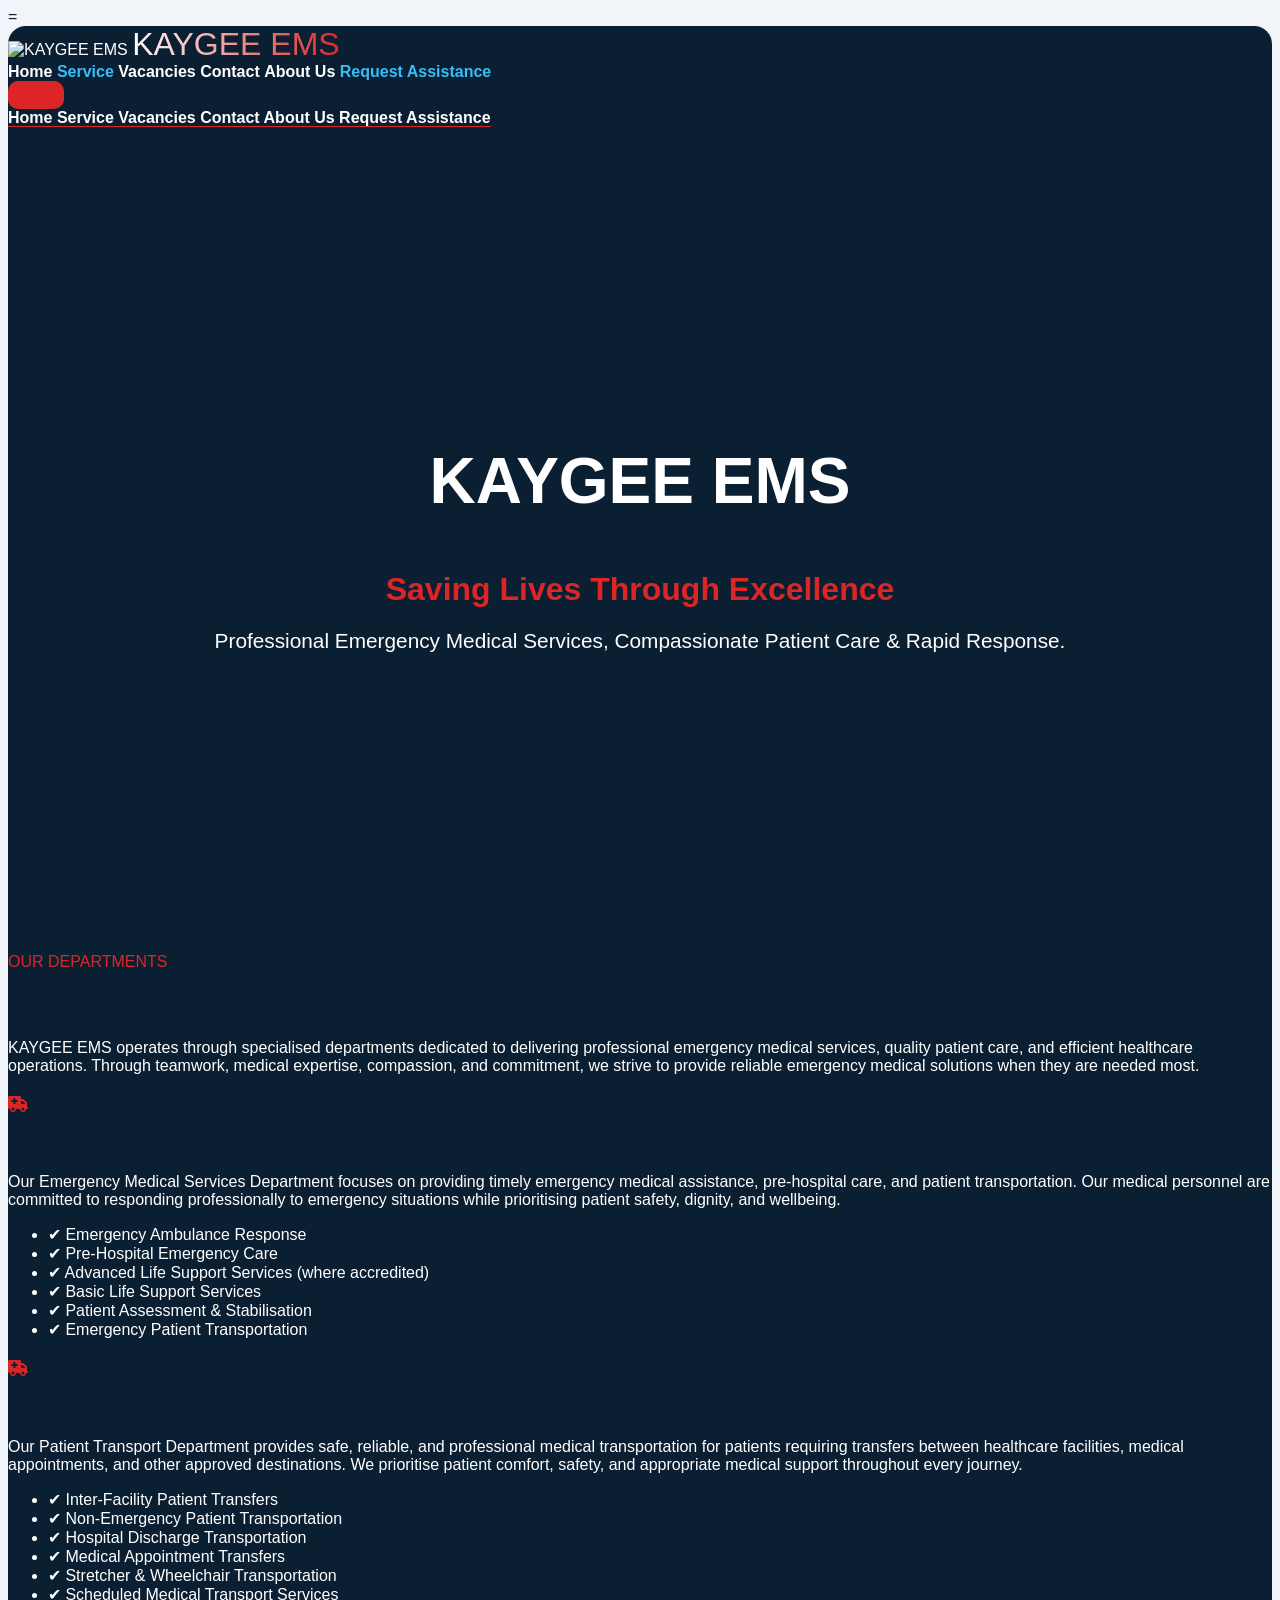
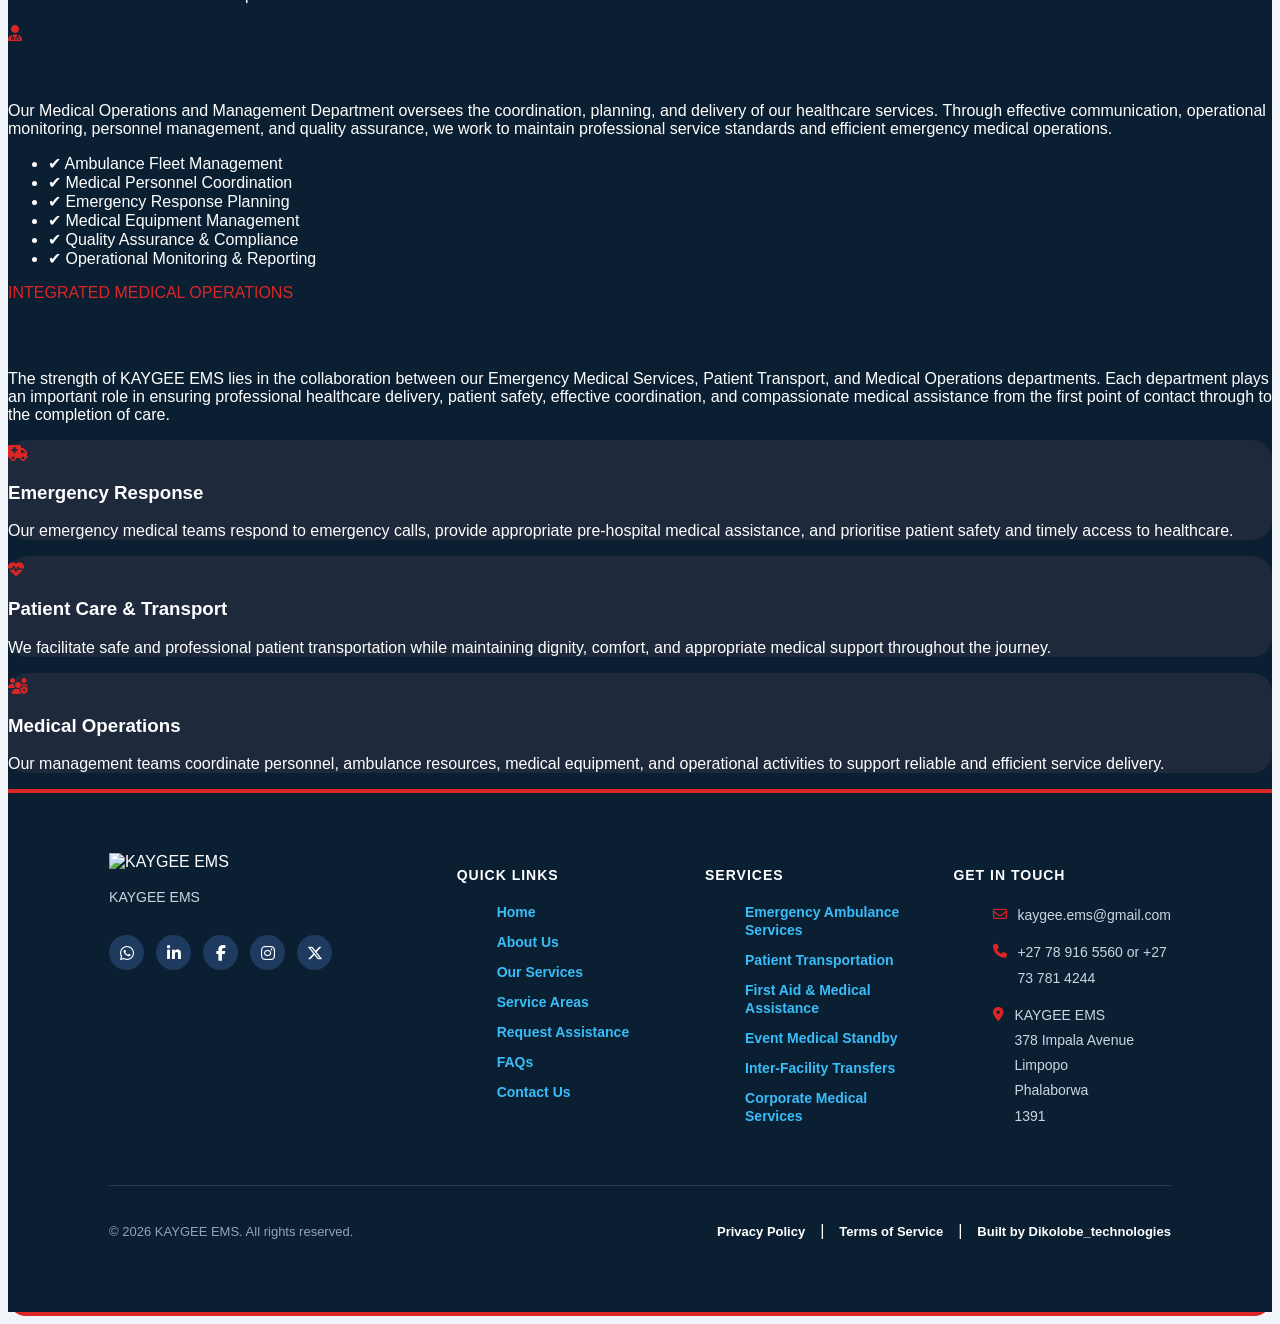
==== index.html @ 7fbb6450 "Phase1 Part1-Html Pages" ====
<!DOCTYPE html>=
<html lang="en">

<head>
    <meta charset="UTF-8">
    <meta name="viewport" content="width=device-width, initial-scale=1.0">
    <title>KAYGEE EMS | Home</title>
    <link rel="stylesheet" href="./css/index.css">
    <link rel="stylesheet" href="./css/styles.css">
    <link rel="stylesheet" href="https://cdnjs.cloudflare.com/ajax/libs/font-awesome/6.5.2/css/all.min.css">
    <script src="https://cdn.tailwindcss.com/3.4.16"></script>
</head>

<body>

    <!-- Navigation -->
    <nav class="bg-white shadow-lg sticky top-0 z-50">
        <div class="max-w-7xl mx-auto flex justify-between items-center px-6 h-20">

            <!-- Logo -->
            <div class="flex items-center">
                <img src=".." alt="KAYGEE EMS" class="h-20">
                <span class="ml-4 text-3xl font-bold luxury-text-gradient">KAYGEE EMS</span>
            </div>

            <!-- Desktop Menu -->
            <div id="nav-links" class="hidden md:flex space-x-8">
                <a href="../index.html">Home</a>
                <a href="./pages/services.html" class="text-primary">Service</a>
                <a href="./pages/vacancies.html">Vacancies</a>
                <a href="./pages/contact_us.html">Contact</a>
                <a href="./pages/about_us.html">About Us</a>
                <a href="./pages/request-assistance.html" class="text-primary">Request Assistance</a>
            </div>

            <!-- Hamburger Button (Mobile only) -->
            <button id="hamburger" class="md:hidden flex flex-col gap-1.5 focus:outline-none">
                <span class="w-6 h-0.5 bg-black"></span>
                <span class="w-6 h-0.5 bg-black"></span>
                <span class="w-6 h-0.5 bg-black"></span>
            </button>
            <!-- Mobile Menu -->

            <div id="mobile-menu" class="hidden md:hidden bg-white shadow-lg px-6 pb-6">

                <a href="./index.html" class="block py-3">
                    Home
                </a>

                <a href="./pages/services.html" class="block py-3">
                    Service
                </a>

                <a href="./pages/vacancies.html" class="block py-3">
                    Vacancies
                </a>

                <a href="./pages/contact_us.html " class="block py-3">
                    Contact
                </a>

                <a href="./pages/about_us.html " class="block py-3">
                    About Us
                </a>

                <a href="./pages/request-assistance.html" class="block py-3">
                    Request Assistance
                </a>
            </div>

        </div>

        <!-- TOP BANNER -->

<div class="banner">
    <div class="overlay">
        <div class="banner-content">

            <h1>KAYGEE EMS</h1>

            <h2>Saving Lives Through Excellence</h2>

            <p>
                Professional Emergency Medical Services,
                Compassionate Patient Care & Rapid Response.
            </p>

        </div>
    </div>
</div>


<!-- ===================================== -->
<!-- OUR DEPARTMENTS -->
<!-- ===================================== -->

<section class="py-20 bg-gray-50">

    <div class="max-w-7xl mx-auto px-6">

        <div class="text-center mb-16">

            <p class="text-orange-500 font-semibold tracking-widest">
                OUR DEPARTMENTS
            </p>

            <div class="w-24 h-1 bg-orange-500 mx-auto my-4"></div>

            <h2 class="text-5xl font-bold text-gray-800 mb-6">
                Excellence Across Every Emergency Medical Service
            </h2>

            <p class="max-w-3xl mx-auto text-gray-600 text-lg">
                KAYGEE EMS operates through specialised departments
                dedicated to delivering professional emergency medical
                services, quality patient care, and efficient healthcare
                operations. Through teamwork, medical expertise,
                compassion, and commitment, we strive to provide
                reliable emergency medical solutions when they
                are needed most.
            </p>

        </div>


        <div class="grid md:grid-cols-3 gap-8">

            <!-- EMERGENCY MEDICAL SERVICES -->

            <div class="bg-white p-8 rounded-xl shadow-lg hover:shadow-xl transition">

                <div class="text-orange-500 text-5xl mb-6">
                    <i class="fa-solid fa-truck-medical"></i>
                </div>

                <h3 class="text-3xl font-bold text-gray-800 mb-4">
                    Emergency Medical Services
                </h3>

                <p class="text-gray-600 mb-5">
                    Our Emergency Medical Services Department focuses
                    on providing timely emergency medical assistance,
                    pre-hospital care, and patient transportation.
                    Our medical personnel are committed to responding
                    professionally to emergency situations while
                    prioritising patient safety, dignity, and wellbeing.
                </p>

                <ul class="space-y-3 text-gray-600">
                    <li>✔ Emergency Ambulance Response</li>
                    <li>✔ Pre-Hospital Emergency Care</li>
                    <li>✔ Advanced Life Support Services (where accredited)</li>
                    <li>✔ Basic Life Support Services</li>
                    <li>✔ Patient Assessment & Stabilisation</li>
                    <li>✔ Emergency Patient Transportation</li>
                </ul>

            </div>


            <!-- PATIENT TRANSPORT SERVICES -->

            <div class="bg-white p-8 rounded-xl shadow-lg hover:shadow-xl transition">

                <div class="text-orange-500 text-5xl mb-6">
                    <i class="fa-solid fa-ambulance"></i>
                </div>

                <h3 class="text-3xl font-bold text-gray-800 mb-4">
                    Patient Transport Services
                </h3>

                <p class="text-gray-600 mb-5">
                    Our Patient Transport Department provides safe,
                    reliable, and professional medical transportation
                    for patients requiring transfers between healthcare
                    facilities, medical appointments, and other
                    approved destinations. We prioritise patient
                    comfort, safety, and appropriate medical support
                    throughout every journey.
                </p>

                <ul class="space-y-3 text-gray-600">
                    <li>✔ Inter-Facility Patient Transfers</li>
                    <li>✔ Non-Emergency Patient Transportation</li>
                    <li>✔ Hospital Discharge Transportation</li>
                    <li>✔ Medical Appointment Transfers</li>
                    <li>✔ Stretcher & Wheelchair Transportation</li>
                    <li>✔ Scheduled Medical Transport Services</li>
                </ul>

            </div>


            <!-- MEDICAL OPERATIONS & MANAGEMENT -->

            <div class="bg-white p-8 rounded-xl shadow-lg hover:shadow-xl transition">

                <div class="text-orange-500 text-5xl mb-6">
                    <i class="fa-solid fa-user-doctor"></i>
                </div>

                <h3 class="text-3xl font-bold text-gray-800 mb-4">
                    Medical Operations & Management
                </h3>

                <p class="text-gray-600 mb-5">
                    Our Medical Operations and Management Department
                    oversees the coordination, planning, and delivery
                    of our healthcare services. Through effective
                    communication, operational monitoring, personnel
                    management, and quality assurance, we work to
                    maintain professional service standards and
                    efficient emergency medical operations.
                </p>

                <ul class="space-y-3 text-gray-600">
                    <li>✔ Ambulance Fleet Management</li>
                    <li>✔ Medical Personnel Coordination</li>
                    <li>✔ Emergency Response Planning</li>
                    <li>✔ Medical Equipment Management</li>
                    <li>✔ Quality Assurance & Compliance</li>
                    <li>✔ Operational Monitoring & Reporting</li>
                </ul>

            </div>

        </div>

    </div>

</section>


<!-- ===================================== -->
<!-- HOW OUR DEPARTMENTS WORK TOGETHER -->
<!-- ===================================== -->

<section class="py-20 bg-gray-900 text-white">

    <div class="max-w-7xl mx-auto px-6">

        <div class="text-center mb-16">

            <p class="text-orange-500 font-semibold tracking-widest">
                INTEGRATED MEDICAL OPERATIONS
            </p>

            <div class="w-24 h-1 bg-orange-500 mx-auto my-4"></div>

            <h2 class="text-5xl font-bold mb-6">
                Working Together To Save Lives
            </h2>

            <p class="max-w-4xl mx-auto text-gray-300 text-lg">
                The strength of KAYGEE EMS lies in the collaboration
                between our Emergency Medical Services, Patient
                Transport, and Medical Operations departments.
                Each department plays an important role in ensuring
                professional healthcare delivery, patient safety,
                effective coordination, and compassionate medical
                assistance from the first point of contact through
                to the completion of care.
            </p>

        </div>


        <div class="grid md:grid-cols-3 gap-8">

            <!-- EMERGENCY RESPONSE -->

            <div class="bg-gray-800 p-8 rounded-xl">

                <i class="fa-solid fa-truck-medical text-4xl text-orange-500 mb-5"></i>

                <h3 class="text-2xl font-bold mb-3">
                    Emergency Response
                </h3>

                <p class="text-gray-300">
                    Our emergency medical teams respond to emergency
                    calls, provide appropriate pre-hospital medical
                    assistance, and prioritise patient safety and
                    timely access to healthcare.
                </p>

            </div>


            <!-- PATIENT CARE -->

            <div class="bg-gray-800 p-8 rounded-xl">

                <i class="fa-solid fa-heart-pulse text-4xl text-orange-500 mb-5"></i>

                <h3 class="text-2xl font-bold mb-3">
                    Patient Care & Transport
                </h3>

                <p class="text-gray-300">
                    We facilitate safe and professional patient
                    transportation while maintaining dignity,
                    comfort, and appropriate medical support
                    throughout the journey.
                </p>

            </div>


            <!-- OPERATIONAL MANAGEMENT -->

            <div class="bg-gray-800 p-8 rounded-xl">

                <i class="fa-solid fa-users-gear text-4xl text-orange-500 mb-5"></i>

                <h3 class="text-2xl font-bold mb-3">
                    Medical Operations
                </h3>

                <p class="text-gray-300">
                    Our management teams coordinate personnel,
                    ambulance resources, medical equipment,
                    and operational activities to support
                    reliable and efficient service delivery.
                </p>

            </div>

        </div>

    </div>

</section>


        <footer class="footer">

            <div class="footer-container">

                <!-- Company Info -->
                <div class="footer-column company-info">

                    <img src="." alt="KAYGEE EMS" class="footer-logo">

                    <p>
                        KAYGEE EMS
                    </p>

                    <div class="social-icons">
                        <a href="https://wa.me/27737814244"><i class="fab fa-whatsapp"></i></a>
                        <a href="#"><i class="fab fa-linkedin-in"></i></a>
                        <a href=" "><i class="fab fa-facebook-f"></i></a>
                        <a href=" "><i class="fab fa-instagram"></i></a>
                        <a href=" "><i class="fab fa-x-twitter"></i></a>
                    </div>

                </div>

                <!-- Quick Links -->
                <div class="footer-column">

                    <h3>QUICK LINKS</h3>

                    <ul>
                        <li><a href="./index.html" class="text-primary">Home</a></li>
                        <li><a href="./pages/about_us.html" class="text-primary">About Us</a></li>
                        <li><a href="./pages/services.html" class="text-primary">Our Services</a></li>
                        <li><a href="../" class="text-primary">Service Areas</a></li>
                        <li><a href="./pages/request-assistance.html" class="text-primary">Request Assistance</a></li>
                        <li><a href="../pag" class="text-primary">FAQs</a></li>
                        <li><a href="./pages/contact_us.html" class="text-primary">Contact Us</a></li>
                    </ul>

                </div>

                <!-- Services -->
                <div class="footer-column">

                    <h3>SERVICES</h3>

                    <ul>
                        <li><a href="./pages/services.html" class="text-primary">Emergency Ambulance Services</a></li>
                        <li><a href="./pages/services.html" class="text-primary">Patient Transportation</a></li>
                        <li><a href="./pages/services.html" class="text-primary">First Aid & Medical Assistance</a></li>
                        <li><a href="./pages/services.html" class="text-primary">Event Medical Standby</a></li>
                        <li><a href="./pages/services.html" class="text-primary">Inter-Facility Transfers</a></li>
                        <li><a href="./pages/services.html" class="text-primary">Corporate Medical Services</a></li>
                    </ul>

                </div>

                <!-- Contact -->
                <div class="footer-column">

                    <h3>GET IN TOUCH</h3>

                    <ul class="contact-info">
                        <li>
                            <i class="fa-regular fa-envelope"></i>
                            kaygee.ems@gmail.com
                        </li>

                        <li>
                            <i class="fa-solid fa-phone"></i>
                            +27 78 916 5560 or +27 73 781 4244
                        </li>

                        <li>
                            <i class="fa-solid fa-location-dot"></i>
                            KAYGEE EMS<br>378 Impala Avenue<br>
                            Limpopo <br>Phalaborwa <br>1391
                        </li>
                    </ul>

                </div>

            </div>

            <!-- Footer Bottom -->
            <div class="footer-bottom">

                <p>
                    © 2026 KAYGEE EMS. All rights reserved.
                </p>

                <div class="footer-links">
                    <a href="#">Privacy Policy</a>
                    <span>|</span>
                    <a href="#">Terms of Service</a>
                    <span>|</span>
                    <a href="https://www.instagram.com/dikolobe_technologies/">Built by Dikolobe_technologies</a>
                </div>

            </div>

        </footer>

</body>

</html>
---- css/index.css ----
/* ===============================
   KAYGEE EMS HOME PAGE THEME
   Medical Navy + Emergency Red + White
================================= */

:root {
    --primary: #0B1F33;
    --dark: #0B1F33;
    --secondary: #0284C7;
    --accent: #DC2626;
    --accent-dark: #B91C1C;
    --light: #F1F5F9;
    --text: #334155;
    --white: #FFFFFF;

    --mcl-dark: #0B1F33;
    --mcl-gray: #334155;
    --mcl-light: #F1F5F9;
    --mcl-orange: #DC2626;
    --mcl-orange-dark: #B91C1C;

    --navy: #0B1F33;
    --red: #DC2626;
    --red-dark: #B91C1C;
    --blue: #0284C7;
    --sky-blue: #38BDF8;
    --card: #FFFFFF;
}

/* ===============================
   BODY
================================= */

body {
    background: var(--light);
    font-family: "Segoe UI", Arial, sans-serif;
    color: var(--dark);
}

/* ===============================
   NAVBAR
================================= */

nav {
    background: var(--navy) !important;
    color: var(--white) !important;
    border-bottom: 4px solid var(--red);
}

nav a {
    color: var(--white) !important;
    font-weight: 600;
    text-decoration: none;
    transition: .3s;
}

nav a:hover,
.text-primary {
    color: var(--sky-blue) !important;
}

nav span {
    color: var(--white) !important;
}

nav button span {
    background-color: var(--white) !important;
}

nav.bg-white {
    background-color: var(--navy) !important;
}

nav * {
    color: var(--white);
}

/* ===============================
   LOGO GRADIENT
================================= */

.luxury-text-gradient {
    background: linear-gradient(
        90deg,
        var(--white),
        var(--red)
    );

    -webkit-background-clip: text;
    -webkit-text-fill-color: transparent;
}

/* ===============================
   CARDS
================================= */

.card,
.project-card,
.bg-white,
.service-card {
    border-radius: 18px;
    transition: .3s;
}

.card:hover,
.project-card:hover,
.bg-white:hover {
    transform: translateY(-8px);
    box-shadow: 0 20px 40px rgba(11,31,51,.15);
}

/* ===============================
   LOADER
================================= */

#loader {
    position: fixed;
    inset: 0;
    background: var(--navy);
    display: flex;
    align-items: center;
    justify-content: center;
    z-index: 99999;
}

#loader img {
    width: 130px;
    animation: pulse 1.5s infinite;
}

@keyframes pulse {
    50% {
        transform: scale(1.1);
    }
}

/* ===============================
   HERO BANNER
================================= */

.banner {
    height: 90vh;

    background:
        linear-gradient(
            rgba(11,31,51,.75),
            rgba(11,31,51,.88)
        ),
        url("../assests/Team\ Planning.jpg");

    background-size: cover;
    background-position: center;

    display: flex;
    align-items: center;
    justify-content: center;
}

.banner-content {
    text-align: center;
    color: var(--white);
    max-width: 900px;
    padding: 20px;
}

.banner-content h1 {
    font-size: 4rem;
    font-weight: 900;
    text-transform: uppercase;
    color: var(--white);
}

.banner-content h2 {
    color: var(--red);
    font-size: 2rem;
    margin: 20px 0;
}

.banner-content p {
    font-size: 1.3rem;
    color: var(--white);
}

/* ===============================
   SECTION TITLES
================================= */

section h2 {
    color: var(--primary);
}

.text-orange-500 {
    color: var(--red) !important;
}

.bg-orange-500 {
    background: var(--red) !important;
}

/* ===============================
   DEPARTMENT CARDS
================================= */

.grid > div {
    border-radius: 20px !important;
    border-top: 5px solid transparent;
    transition: .35s;
}

.grid > div:hover {
    transform: translateY(-10px);
    border-top-color: var(--red);
    box-shadow: 0 20px 40px rgba(11,31,51,.18);
}

.grid h3 {
    color: var(--primary);
}

.grid li {
    transition: .2s;
}

.grid li:hover {
    color: var(--red);
    transform: translateX(5px);
}

/* ===============================
   ICONS
================================= */

.fa-solid {
    color: var(--red);
}

/* ===============================
   DARK SECTION
================================= */

.bg-gray-900 {
    background: var(--navy) !important;
}

.bg-gray-800 {
    background: #1E293B !important;
    transition: .3s;
}

.bg-gray-800:hover {
    transform: translateY(-8px);
    box-shadow: 0 15px 35px rgba(220,38,38,.18);
}

.bg-gray-800 h3 {
    color: var(--white);
}

/* ===============================
   BUTTON STYLE
================================= */

button,
.quote-btn {
    background: var(--red);
    color: var(--white);
    border: none;

    padding: 14px 28px;
    border-radius: 10px;

    font-weight: 700;
    cursor: pointer;

    transition: .3s;
}

button:hover,
.quote-btn:hover {
    background: var(--red-dark);
    color: var(--white);
    transform: translateY(-2px);
}

/* ===============================
   MODAL
================================= */

.modal-content {
    border-top: 5px solid var(--red);
    border-radius: 15px;
}

.stat-box h3 {
    color: var(--red);
}

/* ===============================
   MOBILE
================================= */

@media(max-width:768px) {

    .banner-content h1 {
        font-size: 2.5rem;
    }

    .banner-content h2 {
        font-size: 1.5rem;
    }

    .grid {
        grid-template-columns: 1fr;
    }
}
---- css/styles.css ----
/* ==========================================
   KAYGEE EMS GLOBAL THEME
   Medical Navy + Emergency Red + White
========================================== */

:root {
    --mcl-dark: #0B1F33;
    --mcl-gray: #334155;
    --mcl-light: #F1F5F9;
    --mcl-orange: #DC2626;
    --mcl-orange-dark: #B91C1C;

    --primary: #0B1F33;
    --secondary: #0284C7;
    --accent: #DC2626;
    --card: #FFFFFF;
    --white: #FFFFFF;
}

/* BODY */

body {
    background: var(--mcl-light);
    color: var(--mcl-dark);
    font-family: "Segoe UI", Arial, sans-serif;
}

/* NAVBAR */

nav {
    background: #0B1F33 !important;
    color: #FFFFFF !important;
    border-bottom: 4px solid #DC2626;
}

nav a {
    color: #FFFFFF !important;
    font-weight: 600;
    text-decoration: none;
    transition: .3s;
}

nav a:hover,
.text-primary {
    color: #38BDF8 !important;
}

nav span {
    color: #FFFFFF !important;
}

nav button span {
    background-color: #FFFFFF !important;
}

nav.bg-white {
    background-color: #0B1F33 !important;
}

nav * {
    color: #FFFFFF;
}

/* LOGO GRADIENT */

.luxury-text-gradient {
    background: linear-gradient(
        90deg,
        #FFFFFF,
        #DC2626
    );

    -webkit-background-clip: text;
    -webkit-text-fill-color: transparent;
}

/* CARDS */

.card,
.project-card,
.bg-white,
.service-card {
    border-radius: 18px;
    transition: .3s;
}

.card:hover,
.project-card:hover,
.bg-white:hover {
    transform: translateY(-8px);
    box-shadow: 0 20px 40px rgba(11,31,51,.15);
}

/* FOOTER */

.footer {
    background: #0B1F33;
    color: #FFFFFF;
    padding: 60px 8%;
    border-top: 4px solid #DC2626;
}

.footer-container {
    display: grid;
    grid-template-columns: 1.5fr 1fr 1.3fr 1.3fr;
    gap: 50px;
    padding-bottom: 40px;
    border-bottom: 1px solid rgba(255,255,255,.12);
}

.company-info p {
    color: #CBD5E1;
    line-height: 1.8;
    font-size: 14px;
    margin-bottom: 25px;
}

/* FOOTER TITLES */

.footer-column h3 {
    font-size: 14px;
    margin-bottom: 20px;
    font-weight: 700;
    letter-spacing: 1px;
    color: #FFFFFF;
}

/* FOOTER LINKS */

.footer-column ul {
    list-style: none;
}

.footer-column ul li {
    margin-bottom: 12px;
}

.footer-column ul li a {
    text-decoration: none;
    color: #CBD5E1;
    font-size: 14px;
    transition: .3s;
}

.footer-column ul li a:hover {
    color: #38BDF8;
}

/* CONTACT INFORMATION */

.contact-info li {
    color: #CBD5E1;
    display: flex;
    align-items: flex-start;
    gap: 10px;
    line-height: 1.8;
    font-size: 14px;
}

.contact-info i {
    color: #DC2626;
    margin-top: 4px;
}

/* SOCIAL MEDIA */

.social-icons {
    display: flex;
    gap: 12px;
}

.social-icons a {
    width: 35px;
    height: 35px;
    border-radius: 50%;
    background: #1E3A5F;
    color: #FFFFFF;
    display: flex;
    justify-content: center;
    align-items: center;
    text-decoration: none;
    transition: .3s;
}

.social-icons a:hover {
    background: #DC2626;
    color: #FFFFFF;
}

/* NEWSLETTER */

.newsletter {
    text-align: center;
    padding: 50px 0;
    border-bottom: 1px solid rgba(255,255,255,.12);
}

.newsletter h2 {
    font-size: 30px;
    margin-bottom: 15px;
    color: #FFFFFF;
}

.newsletter p {
    color: #CBD5E1;
    margin-bottom: 25px;
}

.newsletter-form {
    display: flex;
    justify-content: center;
    flex-wrap: wrap;
    gap: 10px;
}

.newsletter-form input {
    width: 320px;
    padding: 15px 20px;
    border: 1px solid #334155;
    outline: none;
    border-radius: 30px;
    background: #1E293B;
    color: #FFFFFF;
}

.newsletter-form button {
    padding: 15px 35px;
    border: none;
    border-radius: 30px;
    background: #DC2626;
    color: #FFFFFF;
    font-weight: 700;
    cursor: pointer;
    transition: .3s;
}

.newsletter-form button:hover {
    background: #B91C1C;
}

/* FOOTER BOTTOM */

.footer-bottom {
    padding-top: 25px;
    display: flex;
    justify-content: space-between;
    align-items: center;
    flex-wrap: wrap;
    gap: 15px;
}

.footer-bottom p {
    color: #94A3B8;
    font-size: 13px;
}

.footer-links {
    display: flex;
    gap: 15px;
    align-items: center;
}

.footer-links a {
    text-decoration: none;
    color: #CBD5E1;
    font-size: 13px;
}

.footer-links a:hover {
    color: #38BDF8;
}

.footer-links span {
    color: #64748B;
}

/* HAMBURGER */

#hamburger .bar {
    transition: .3s;
}

#hamburger.active .bar:nth-child(1) {
    transform: translateY(8px) rotate(45deg);
}

#hamburger.active .bar:nth-child(2) {
    opacity: 0;
}

#hamburger.active .bar:nth-child(3) {
    transform: translateY(-8px) rotate(-45deg);
}

/* MOBILE MENU */

#mobile-menu a {
    font-weight: 600;
    color: #FFFFFF;
    border-bottom: 1px solid #DC2626;
}

#mobile-menu a:hover {
    color: #38BDF8;
}

/* VACANCY CARDS */

.job-card {
    background: var(--card);
    border-radius: 16px;
    padding: 25px;
    box-shadow: 0 5px 20px rgba(11,31,51,.08);
    border-left: 5px solid var(--accent);
    transition: .3s;

    display: flex;
    justify-content: space-between;
    align-items: flex-end;
    gap: 20px;
}

.job-card:hover {
    box-shadow: 0 12px 30px rgba(11,31,51,.15);
    transform: translateY(-4px);
}

/* GENERAL BUTTONS */

button,
.btn {
    transition: .3s;
}

.btn-primary,
button.primary {
    background: #DC2626;
    color: #FFFFFF;
    border: none;
}

.btn-primary:hover,
button.primary:hover {
    background: #B91C1C;
}

/* DESKTOP */

@media (min-width: 1200px) {
    .footer-container {
        grid-template-columns: 1.5fr 1fr 1fr 1fr;
    }

    nav .luxury-text-gradient {
        font-size: 2rem;
    }
}

@media (min-width: 1024px) {
    .job-card {
        flex-direction: row;
    }

    .job-buttons {
        display: flex;
        gap: 12px;
        justify-content: flex-end;
        align-items: center;
        flex-shrink: 0;
    }
}

/* TABLET */

@media (max-width: 1024px) {
    nav .luxury-text-gradient {
        font-size: 1.5rem;
    }

    nav .h-20 {
        height: 60px;
    }

    .footer-container {
        grid-template-columns: repeat(2, 1fr);
        gap: 35px;
    }

    .newsletter h2 {
        font-size: 26px;
    }

    .newsletter-form input {
        width: 280px;
    }
}

@media (max-width: 1023px) and (min-width: 768px) {
    .job-card {
        flex-direction: column;
        align-items: stretch;
        padding: 22px;
        gap: 25px;
    }

    .job-buttons {
        width: 100%;
        justify-content: flex-start;
        display: flex;
        gap: 15px;
    }

    .job-buttons button {
        flex: 1;
    }
}

/* MOBILE */

@media (max-width: 768px) {
    nav .max-w-7xl {
        padding-left: 15px;
        padding-right: 15px;
    }

    nav img {
        height: 55px !important;
    }

    .luxury-text-gradient {
        font-size: 1rem !important;
        max-width: 180px;
        line-height: 1.2;
    }

    #mobile-menu {
        width: 100%;
        background: #0B1F33;
        box-shadow: 0 5px 15px rgba(0,0,0,.1);
    }

    #mobile-menu a {
        display: block;
        padding: 14px 20px;
    }

    .cards,
    .gallery {
        grid-template-columns: 1fr !important;
    }

    .card,
    .project-card,
    .service-card {
        width: 100%;
    }

    .job-card {
        flex-direction: column;
        align-items: stretch;
        padding: 18px;
        border-left: 4px solid var(--accent);
        gap: 20px;
    }

    .job-info h3 {
        font-size: 20px;
    }

    .job-meta {
        display: flex;
        flex-direction: column;
        gap: 10px;
        align-items: flex-start;
    }

    .job-buttons {
        display: flex;
        flex-direction: column;
        width: 100%;
        gap: 12px;
    }

    .job-buttons button {
        width: 100%;
        padding: 14px;
    }

    .footer {
        padding: 50px 25px;
    }

    .footer-container {
        grid-template-columns: 1fr;
        text-align: center;
        gap: 40px;
    }

    .social-icons {
        justify-content: center;
    }

    .contact-info li {
        justify-content: center;
        text-align: center;
    }

    .newsletter h2 {
        font-size: 24px;
    }

    .newsletter p {
        font-size: 14px;
    }

    .newsletter-form {
        flex-direction: column;
        align-items: center;
    }

    .newsletter-form input,
    .newsletter-form button {
        width: 100%;
        max-width: 320px;
    }

    .footer-bottom {
        flex-direction: column;
        text-align: center;
    }

    .footer-links {
        justify-content: center;
        flex-wrap: wrap;
    }
}

/* SMALL MOBILE */

@media (max-width: 480px) {
    nav img {
        height: 45px !important;
    }

    .luxury-text-gradient {
        font-size: .85rem !important;
        max-width: 140px;
    }

    .footer {
        padding: 40px 15px;
    }

    .footer-column h3 {
        font-size: 13px;
    }

    .company-info p,
    .footer-column ul li a,
    .contact-info li {
        font-size: 13px;
    }

    .newsletter h2 {
        font-size: 22px;
    }
}
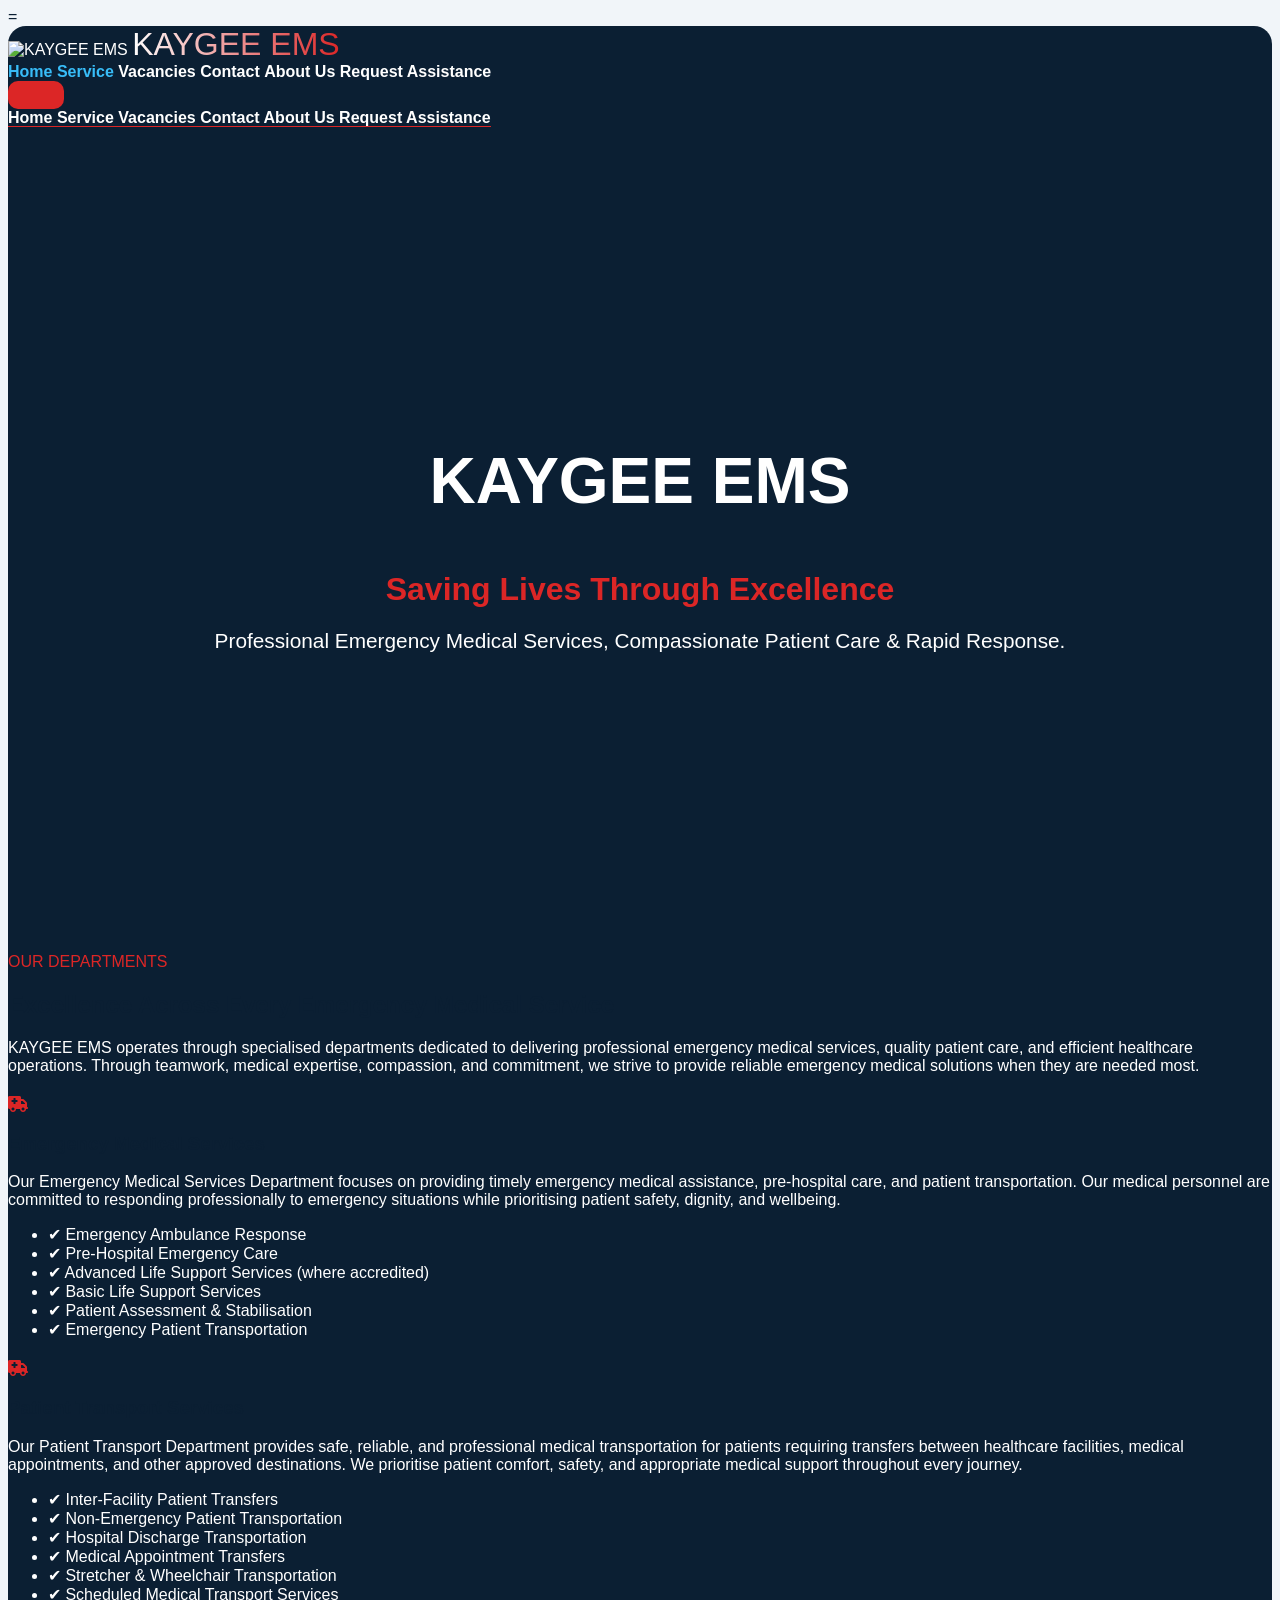
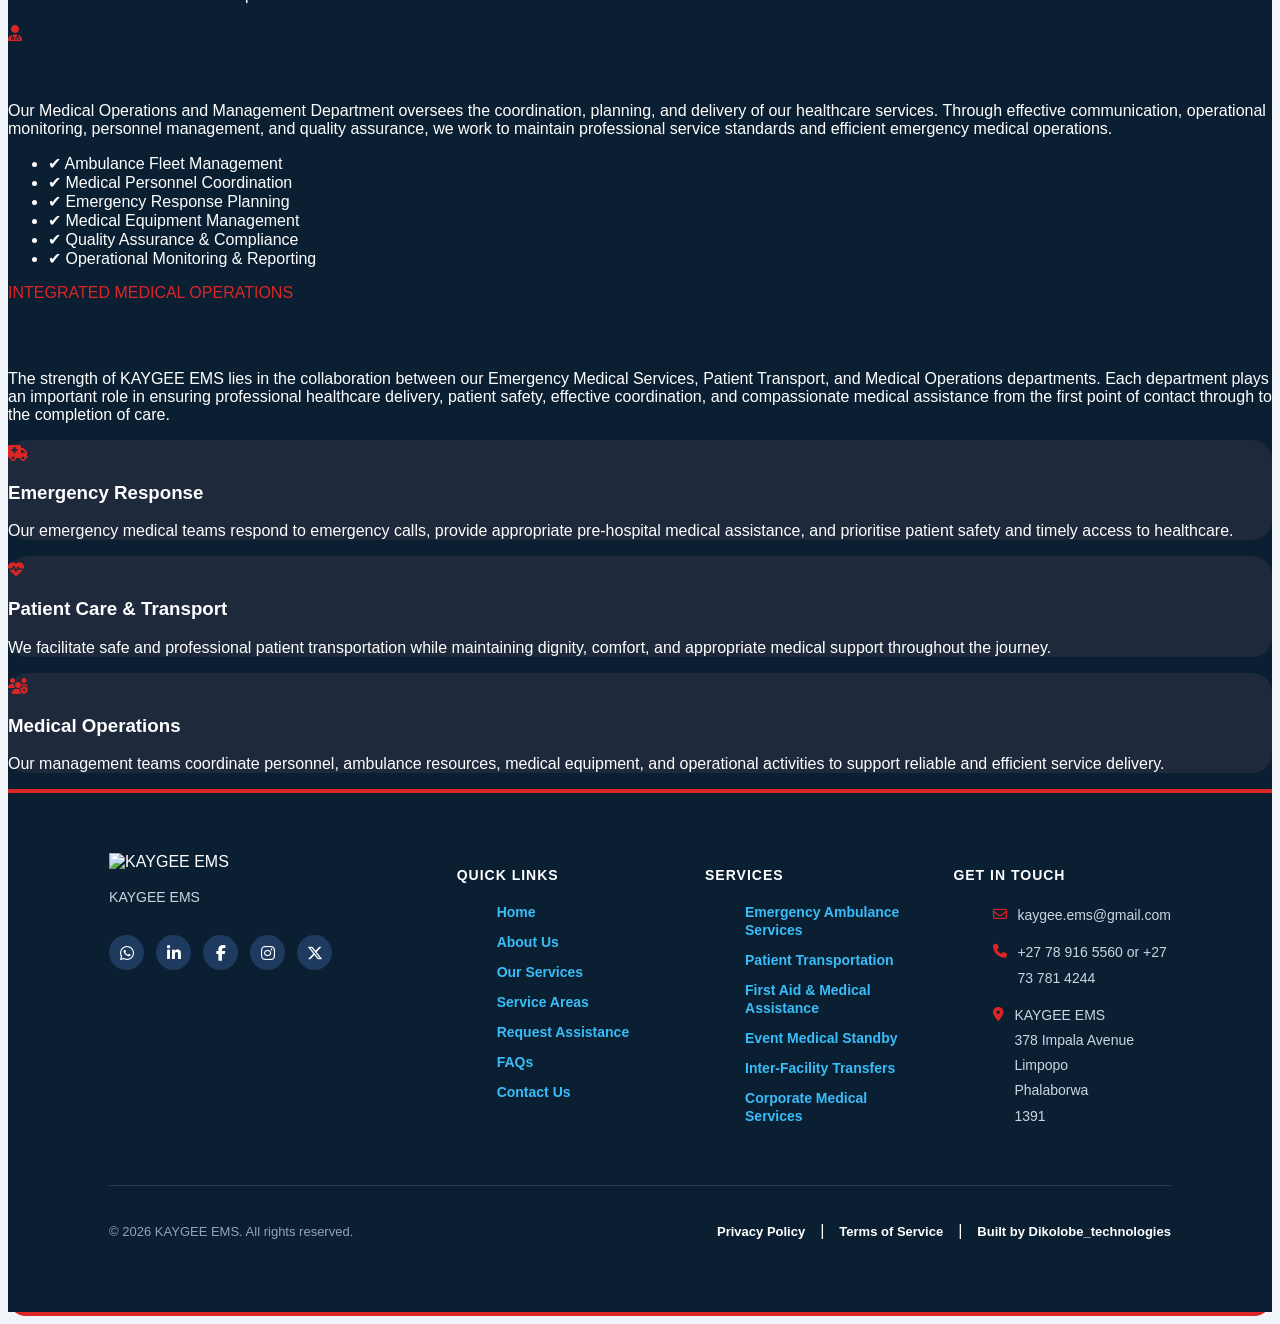
==== commit dfb2b763: "Phase1 Part-Html Pages" ====
--- a/index.html
+++ b/index.html
@@ -25,12 +25,12 @@
 
             <!-- Desktop Menu -->
             <div id="nav-links" class="hidden md:flex space-x-8">
-                <a href="../index.html">Home</a>
+                <a href="../index.html" class="text-primary">Home</a>
                 <a href="./pages/services.html" class="text-primary">Service</a>
                 <a href="./pages/vacancies.html">Vacancies</a>
                 <a href="./pages/contact_us.html">Contact</a>
                 <a href="./pages/about_us.html">About Us</a>
-                <a href="./pages/request-assistance.html" class="text-primary">Request Assistance</a>
+                <a href="./pages/request-assistance.html" >Request Assistance</a>
             </div>
 
             <!-- Hamburger Button (Mobile only) -->
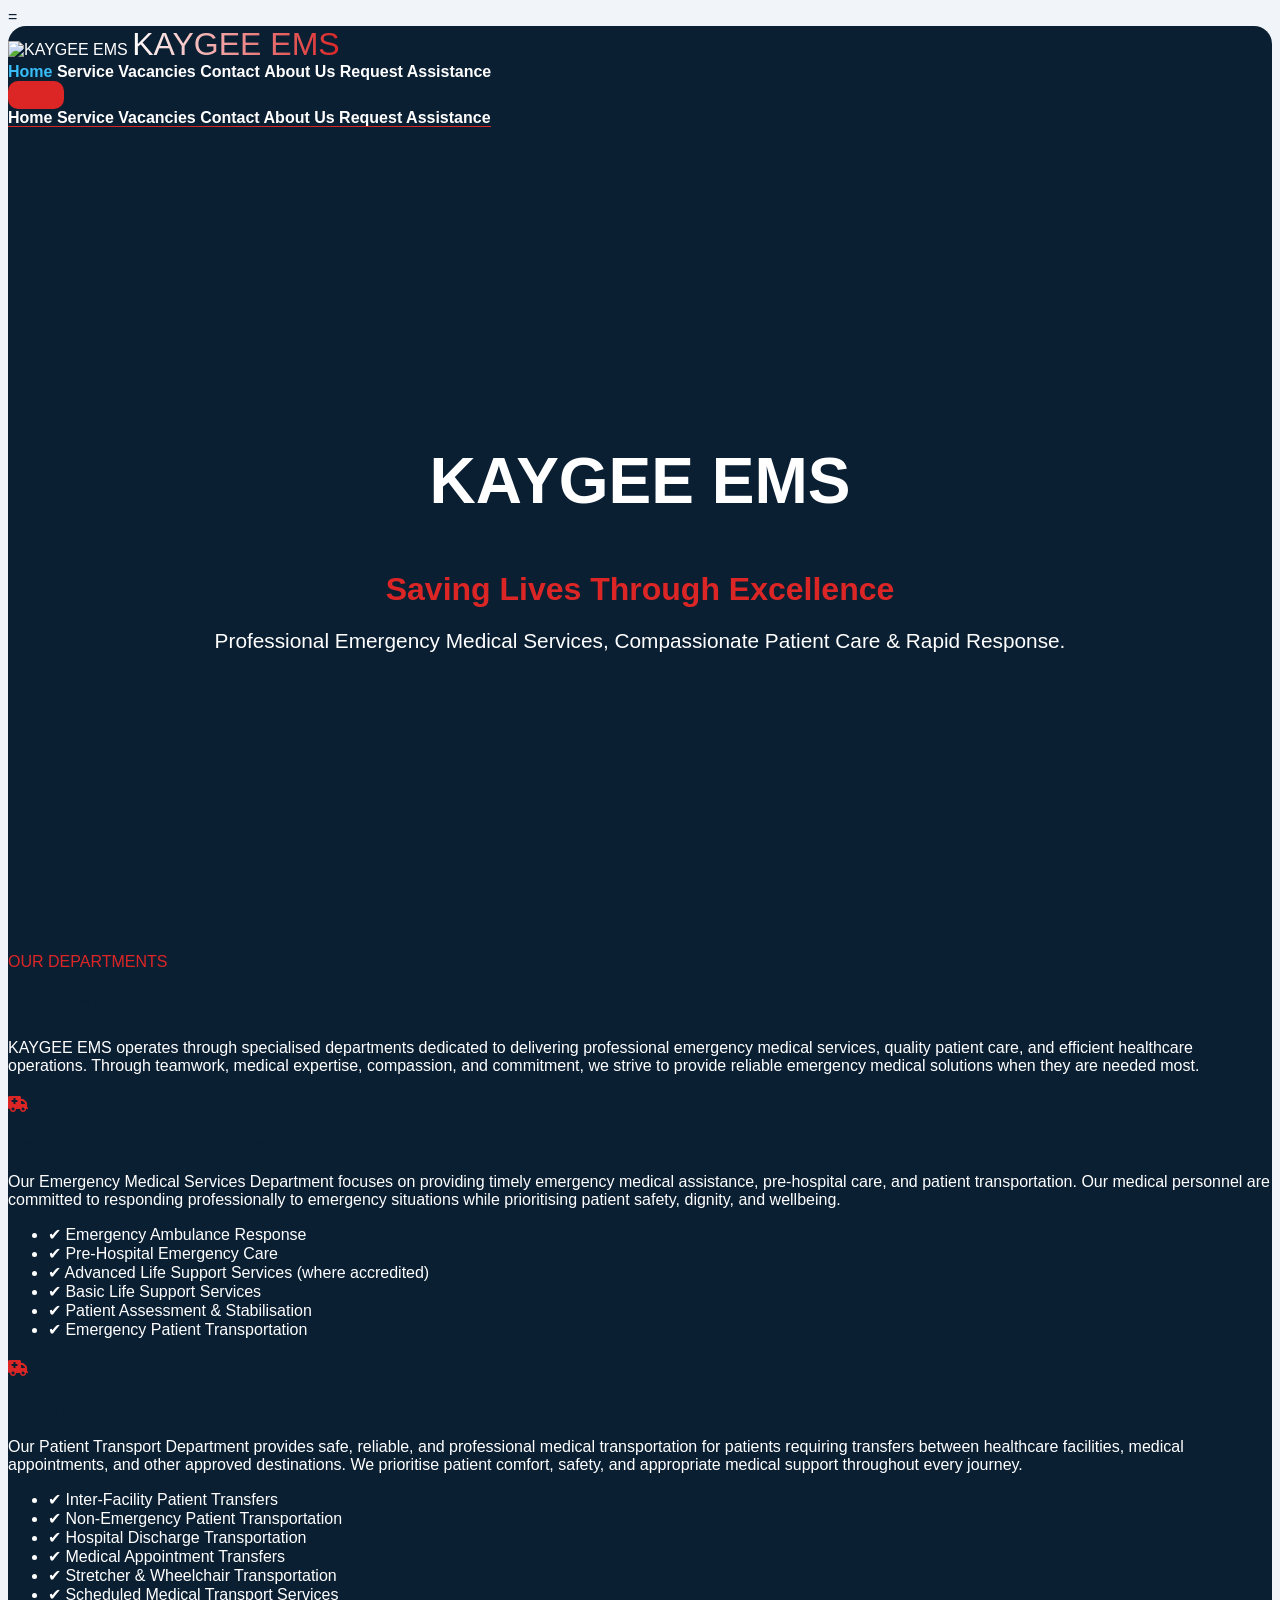
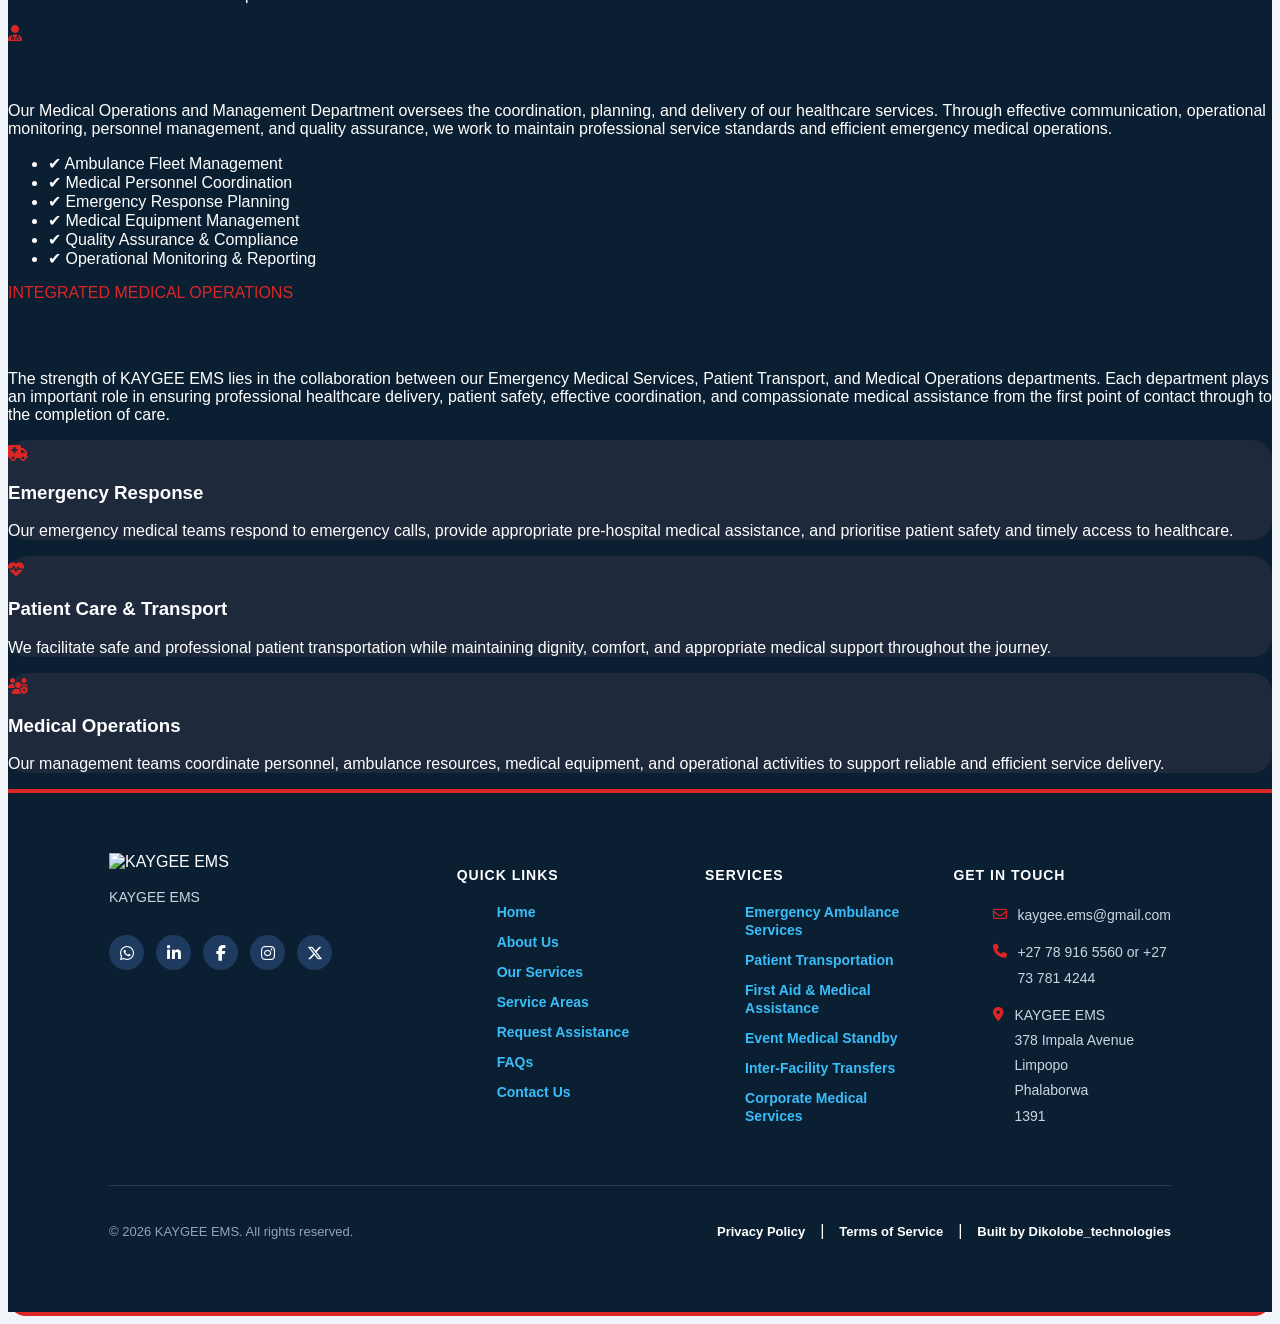
==== commit c298811f: "Phase1 Part1-miscellaneous" ====
--- a/index.html
+++ b/index.html
@@ -26,7 +26,7 @@
             <!-- Desktop Menu -->
             <div id="nav-links" class="hidden md:flex space-x-8">
                 <a href="../index.html" class="text-primary">Home</a>
-                <a href="./pages/services.html" class="text-primary">Service</a>
+                <a href="./pages/services.html">Service</a>
                 <a href="./pages/vacancies.html">Vacancies</a>
                 <a href="./pages/contact_us.html">Contact</a>
                 <a href="./pages/about_us.html">About Us</a>
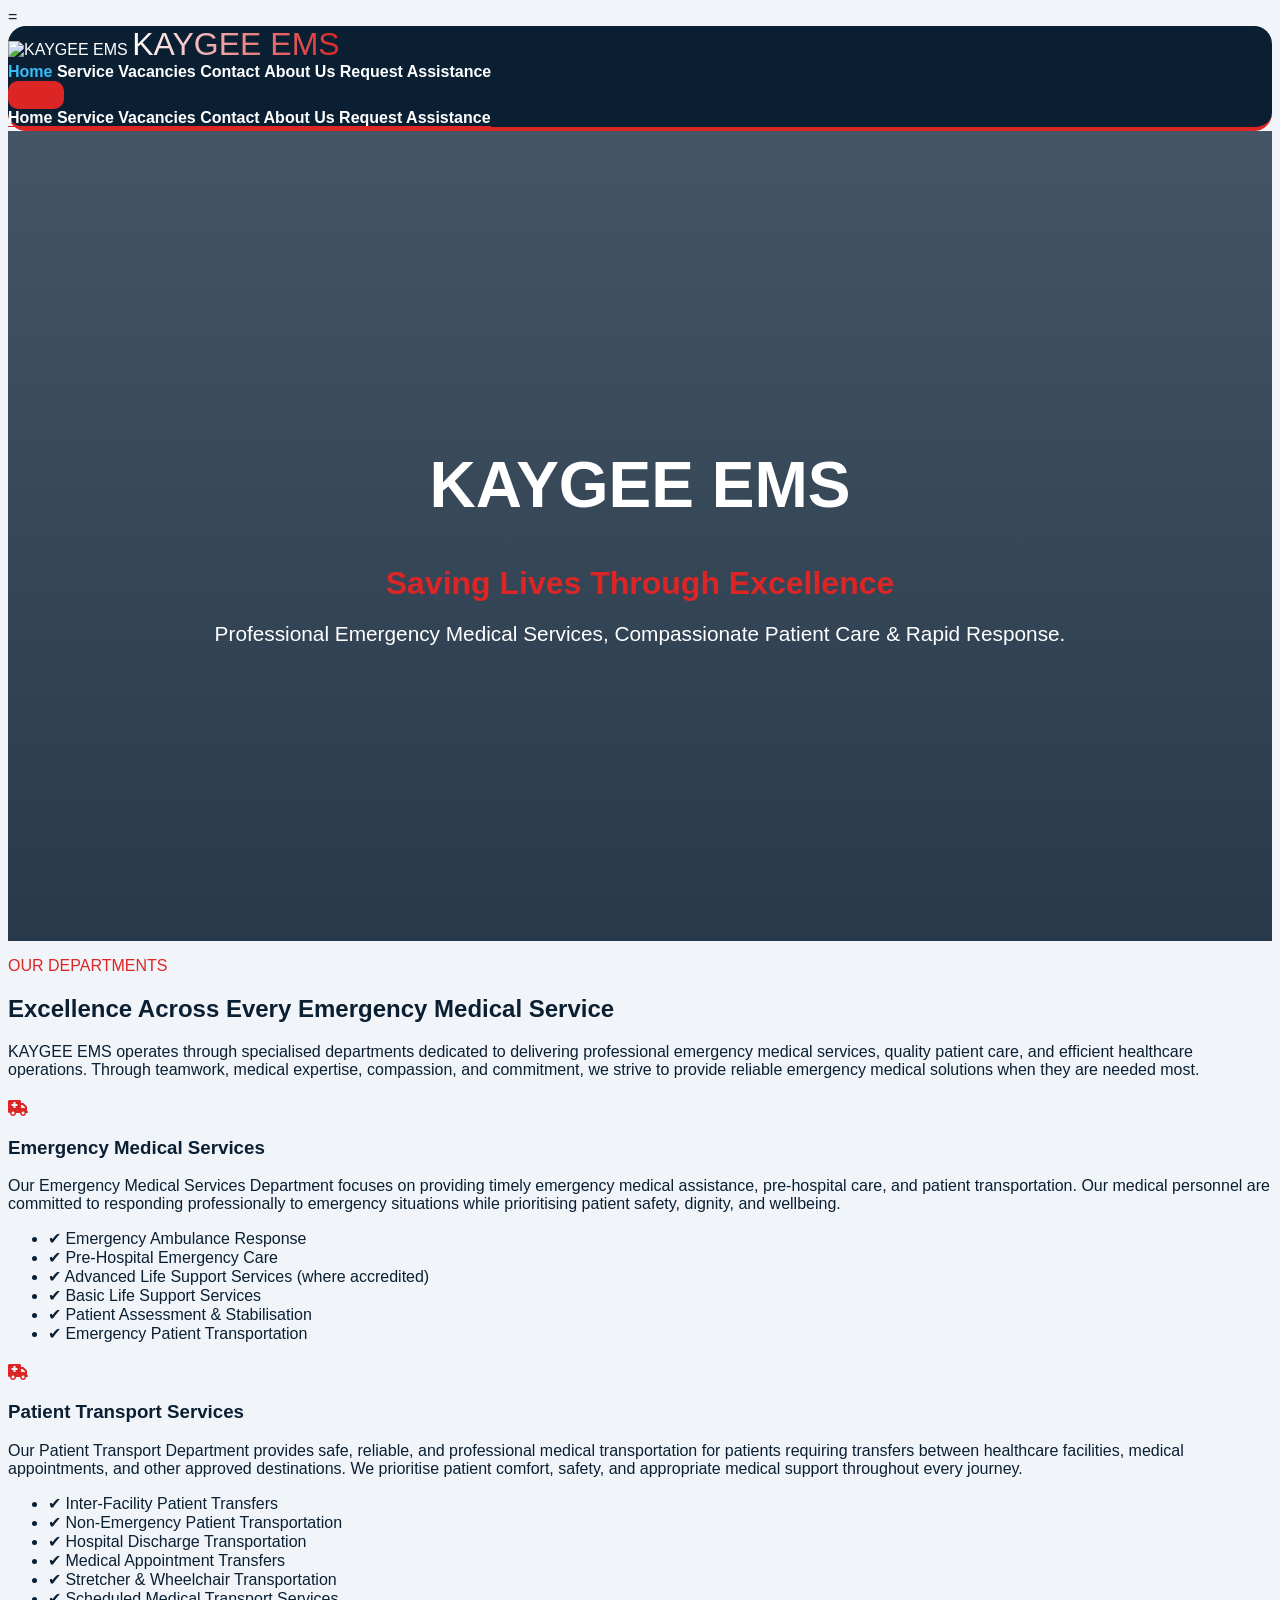
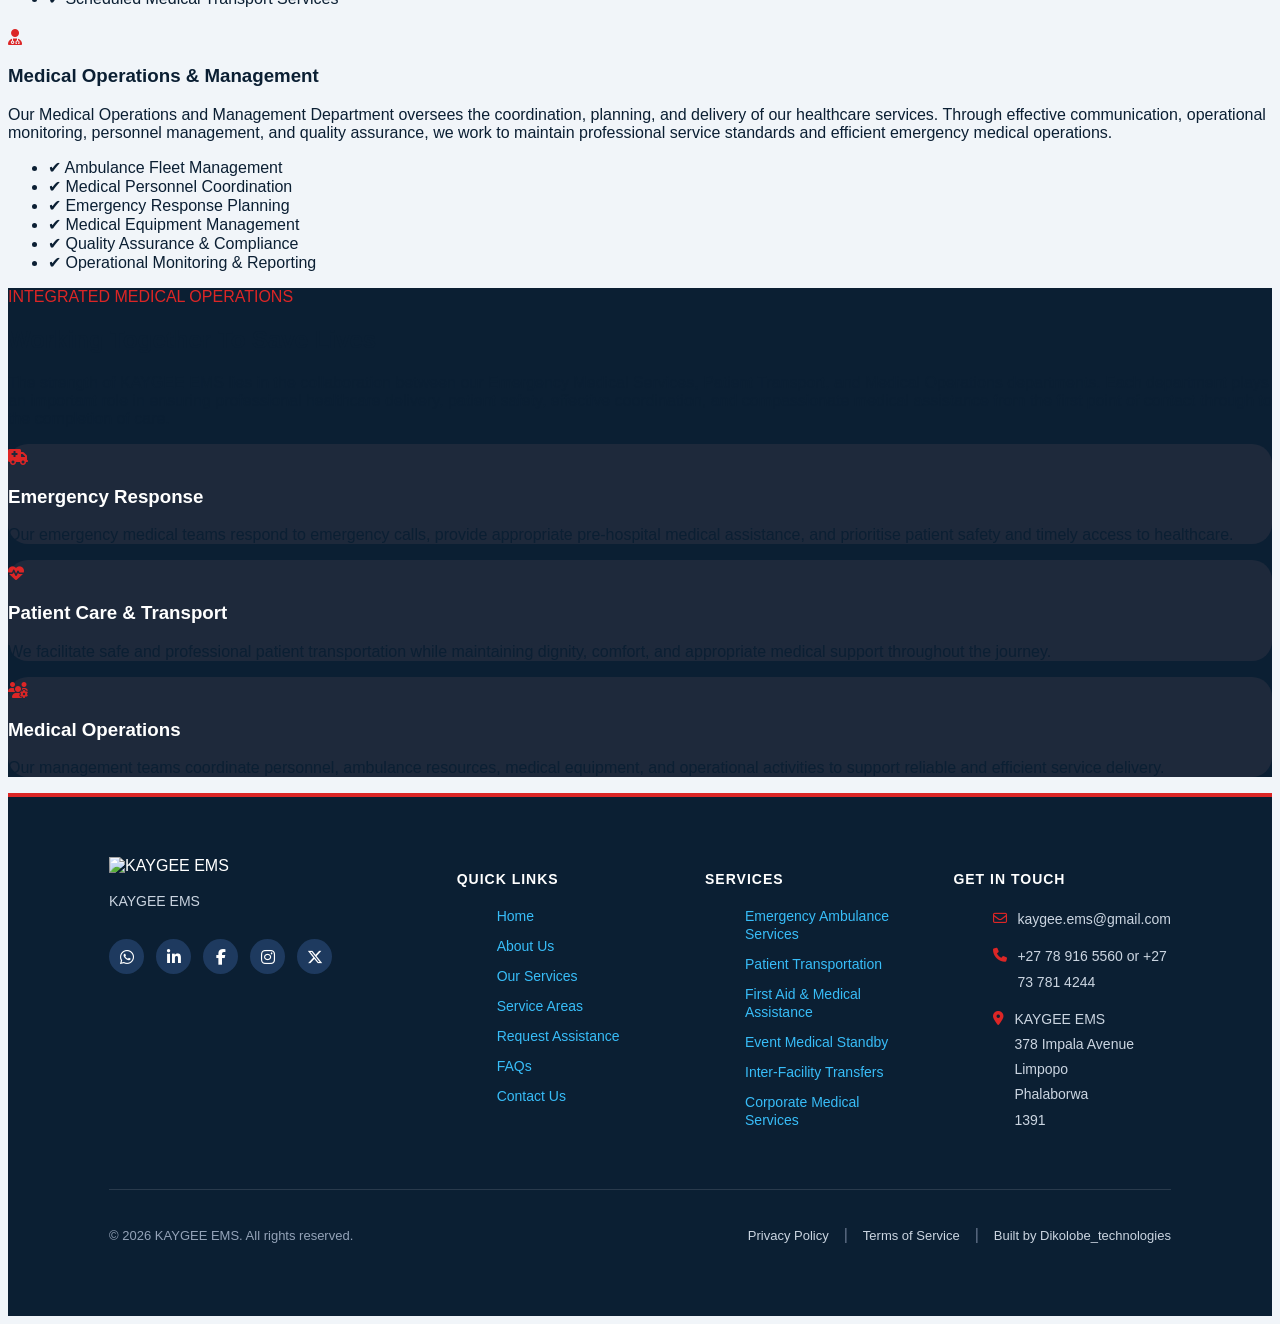
==== commit d2b24469: "Phase1 Part1-mobile-menu.js" ====
--- a/index.html
+++ b/index.html
@@ -30,7 +30,7 @@
                 <a href="./pages/vacancies.html">Vacancies</a>
                 <a href="./pages/contact_us.html">Contact</a>
                 <a href="./pages/about_us.html">About Us</a>
-                <a href="./pages/request-assistance.html" >Request Assistance</a>
+                <a href="./pages/request-assistance.html">Request Assistance</a>
             </div>
 
             <!-- Hamburger Button (Mobile only) -->
@@ -69,372 +69,375 @@
             </div>
 
         </div>
-
-        <!-- TOP BANNER -->
-
-<div class="banner">
-    <div class="overlay">
-        <div class="banner-content">
-
-            <h1>KAYGEE EMS</h1>
-
-            <h2>Saving Lives Through Excellence</h2>
+    </nav>
+
+    <!-- TOP BANNER -->
+
+    <div class="banner">
+        <div class="overlay">
+            <div class="banner-content">
+
+                <h1>KAYGEE EMS</h1>
+
+                <h2>Saving Lives Through Excellence</h2>
+
+                <p>
+                    Professional Emergency Medical Services,
+                    Compassionate Patient Care & Rapid Response.
+                </p>
+
+            </div>
+        </div>
+    </div>
+
+
+    <!-- ===================================== -->
+    <!-- OUR DEPARTMENTS -->
+    <!-- ===================================== -->
+
+    <section class="py-20 bg-gray-50">
+
+        <div class="max-w-7xl mx-auto px-6">
+
+            <div class="text-center mb-16">
+
+                <p class="text-orange-500 font-semibold tracking-widest">
+                    OUR DEPARTMENTS
+                </p>
+
+                <div class="w-24 h-1 bg-orange-500 mx-auto my-4"></div>
+
+                <h2 class="text-5xl font-bold text-gray-800 mb-6">
+                    Excellence Across Every Emergency Medical Service
+                </h2>
+
+                <p class="max-w-3xl mx-auto text-gray-600 text-lg">
+                    KAYGEE EMS operates through specialised departments
+                    dedicated to delivering professional emergency medical
+                    services, quality patient care, and efficient healthcare
+                    operations. Through teamwork, medical expertise,
+                    compassion, and commitment, we strive to provide
+                    reliable emergency medical solutions when they
+                    are needed most.
+                </p>
+
+            </div>
+
+
+            <div class="grid md:grid-cols-3 gap-8">
+
+                <!-- EMERGENCY MEDICAL SERVICES -->
+
+                <div class="bg-white p-8 rounded-xl shadow-lg hover:shadow-xl transition">
+
+                    <div class="text-orange-500 text-5xl mb-6">
+                        <i class="fa-solid fa-truck-medical"></i>
+                    </div>
+
+                    <h3 class="text-3xl font-bold text-gray-800 mb-4">
+                        Emergency Medical Services
+                    </h3>
+
+                    <p class="text-gray-600 mb-5">
+                        Our Emergency Medical Services Department focuses
+                        on providing timely emergency medical assistance,
+                        pre-hospital care, and patient transportation.
+                        Our medical personnel are committed to responding
+                        professionally to emergency situations while
+                        prioritising patient safety, dignity, and wellbeing.
+                    </p>
+
+                    <ul class="space-y-3 text-gray-600">
+                        <li>✔ Emergency Ambulance Response</li>
+                        <li>✔ Pre-Hospital Emergency Care</li>
+                        <li>✔ Advanced Life Support Services (where accredited)</li>
+                        <li>✔ Basic Life Support Services</li>
+                        <li>✔ Patient Assessment & Stabilisation</li>
+                        <li>✔ Emergency Patient Transportation</li>
+                    </ul>
+
+                </div>
+
+
+                <!-- PATIENT TRANSPORT SERVICES -->
+
+                <div class="bg-white p-8 rounded-xl shadow-lg hover:shadow-xl transition">
+
+                    <div class="text-orange-500 text-5xl mb-6">
+                        <i class="fa-solid fa-ambulance"></i>
+                    </div>
+
+                    <h3 class="text-3xl font-bold text-gray-800 mb-4">
+                        Patient Transport Services
+                    </h3>
+
+                    <p class="text-gray-600 mb-5">
+                        Our Patient Transport Department provides safe,
+                        reliable, and professional medical transportation
+                        for patients requiring transfers between healthcare
+                        facilities, medical appointments, and other
+                        approved destinations. We prioritise patient
+                        comfort, safety, and appropriate medical support
+                        throughout every journey.
+                    </p>
+
+                    <ul class="space-y-3 text-gray-600">
+                        <li>✔ Inter-Facility Patient Transfers</li>
+                        <li>✔ Non-Emergency Patient Transportation</li>
+                        <li>✔ Hospital Discharge Transportation</li>
+                        <li>✔ Medical Appointment Transfers</li>
+                        <li>✔ Stretcher & Wheelchair Transportation</li>
+                        <li>✔ Scheduled Medical Transport Services</li>
+                    </ul>
+
+                </div>
+
+
+                <!-- MEDICAL OPERATIONS & MANAGEMENT -->
+
+                <div class="bg-white p-8 rounded-xl shadow-lg hover:shadow-xl transition">
+
+                    <div class="text-orange-500 text-5xl mb-6">
+                        <i class="fa-solid fa-user-doctor"></i>
+                    </div>
+
+                    <h3 class="text-3xl font-bold text-gray-800 mb-4">
+                        Medical Operations & Management
+                    </h3>
+
+                    <p class="text-gray-600 mb-5">
+                        Our Medical Operations and Management Department
+                        oversees the coordination, planning, and delivery
+                        of our healthcare services. Through effective
+                        communication, operational monitoring, personnel
+                        management, and quality assurance, we work to
+                        maintain professional service standards and
+                        efficient emergency medical operations.
+                    </p>
+
+                    <ul class="space-y-3 text-gray-600">
+                        <li>✔ Ambulance Fleet Management</li>
+                        <li>✔ Medical Personnel Coordination</li>
+                        <li>✔ Emergency Response Planning</li>
+                        <li>✔ Medical Equipment Management</li>
+                        <li>✔ Quality Assurance & Compliance</li>
+                        <li>✔ Operational Monitoring & Reporting</li>
+                    </ul>
+
+                </div>
+
+            </div>
+
+        </div>
+
+    </section>
+
+
+    <!-- ===================================== -->
+    <!-- HOW OUR DEPARTMENTS WORK TOGETHER -->
+    <!-- ===================================== -->
+
+    <section class="py-20 bg-gray-900 text-white">
+
+        <div class="max-w-7xl mx-auto px-6">
+
+            <div class="text-center mb-16">
+
+                <p class="text-orange-500 font-semibold tracking-widest">
+                    INTEGRATED MEDICAL OPERATIONS
+                </p>
+
+                <div class="w-24 h-1 bg-orange-500 mx-auto my-4"></div>
+
+                <h2 class="text-5xl font-bold mb-6">
+                    Working Together To Save Lives
+                </h2>
+
+                <p class="max-w-4xl mx-auto text-gray-300 text-lg">
+                    The strength of KAYGEE EMS lies in the collaboration
+                    between our Emergency Medical Services, Patient
+                    Transport, and Medical Operations departments.
+                    Each department plays an important role in ensuring
+                    professional healthcare delivery, patient safety,
+                    effective coordination, and compassionate medical
+                    assistance from the first point of contact through
+                    to the completion of care.
+                </p>
+
+            </div>
+
+
+            <div class="grid md:grid-cols-3 gap-8">
+
+                <!-- EMERGENCY RESPONSE -->
+
+                <div class="bg-gray-800 p-8 rounded-xl">
+
+                    <i class="fa-solid fa-truck-medical text-4xl text-orange-500 mb-5"></i>
+
+                    <h3 class="text-2xl font-bold mb-3">
+                        Emergency Response
+                    </h3>
+
+                    <p class="text-gray-300">
+                        Our emergency medical teams respond to emergency
+                        calls, provide appropriate pre-hospital medical
+                        assistance, and prioritise patient safety and
+                        timely access to healthcare.
+                    </p>
+
+                </div>
+
+
+                <!-- PATIENT CARE -->
+
+                <div class="bg-gray-800 p-8 rounded-xl">
+
+                    <i class="fa-solid fa-heart-pulse text-4xl text-orange-500 mb-5"></i>
+
+                    <h3 class="text-2xl font-bold mb-3">
+                        Patient Care & Transport
+                    </h3>
+
+                    <p class="text-gray-300">
+                        We facilitate safe and professional patient
+                        transportation while maintaining dignity,
+                        comfort, and appropriate medical support
+                        throughout the journey.
+                    </p>
+
+                </div>
+
+
+                <!-- OPERATIONAL MANAGEMENT -->
+
+                <div class="bg-gray-800 p-8 rounded-xl">
+
+                    <i class="fa-solid fa-users-gear text-4xl text-orange-500 mb-5"></i>
+
+                    <h3 class="text-2xl font-bold mb-3">
+                        Medical Operations
+                    </h3>
+
+                    <p class="text-gray-300">
+                        Our management teams coordinate personnel,
+                        ambulance resources, medical equipment,
+                        and operational activities to support
+                        reliable and efficient service delivery.
+                    </p>
+
+                </div>
+
+            </div>
+
+        </div>
+
+    </section>
+
+
+    <footer class="footer">
+
+        <div class="footer-container">
+
+            <!-- Company Info -->
+            <div class="footer-column company-info">
+
+                <img src="." alt="KAYGEE EMS" class="footer-logo">
+
+                <p>
+                    KAYGEE EMS
+                </p>
+
+                <div class="social-icons">
+                    <a href="https://wa.me/27737814244"><i class="fab fa-whatsapp"></i></a>
+                    <a href="#"><i class="fab fa-linkedin-in"></i></a>
+                    <a href=" "><i class="fab fa-facebook-f"></i></a>
+                    <a href=" "><i class="fab fa-instagram"></i></a>
+                    <a href=" "><i class="fab fa-x-twitter"></i></a>
+                </div>
+
+            </div>
+
+            <!-- Quick Links -->
+            <div class="footer-column">
+
+                <h3>QUICK LINKS</h3>
+
+                <ul>
+                    <li><a href="./index.html" class="text-primary">Home</a></li>
+                    <li><a href="./pages/about_us.html" class="text-primary">About Us</a></li>
+                    <li><a href="./pages/services.html" class="text-primary">Our Services</a></li>
+                    <li><a href="../" class="text-primary">Service Areas</a></li>
+                    <li><a href="./pages/request-assistance.html" class="text-primary">Request Assistance</a></li>
+                    <li><a href="../pag" class="text-primary">FAQs</a></li>
+                    <li><a href="./pages/contact_us.html" class="text-primary">Contact Us</a></li>
+                </ul>
+
+            </div>
+
+            <!-- Services -->
+            <div class="footer-column">
+
+                <h3>SERVICES</h3>
+
+                <ul>
+                    <li><a href="./pages/services.html" class="text-primary">Emergency Ambulance Services</a></li>
+                    <li><a href="./pages/services.html" class="text-primary">Patient Transportation</a></li>
+                    <li><a href="./pages/services.html" class="text-primary">First Aid & Medical Assistance</a></li>
+                    <li><a href="./pages/services.html" class="text-primary">Event Medical Standby</a></li>
+                    <li><a href="./pages/services.html" class="text-primary">Inter-Facility Transfers</a></li>
+                    <li><a href="./pages/services.html" class="text-primary">Corporate Medical Services</a></li>
+                </ul>
+
+            </div>
+
+            <!-- Contact -->
+            <div class="footer-column">
+
+                <h3>GET IN TOUCH</h3>
+
+                <ul class="contact-info">
+                    <li>
+                        <i class="fa-regular fa-envelope"></i>
+                        kaygee.ems@gmail.com
+                    </li>
+
+                    <li>
+                        <i class="fa-solid fa-phone"></i>
+                        +27 78 916 5560 or +27 73 781 4244
+                    </li>
+
+                    <li>
+                        <i class="fa-solid fa-location-dot"></i>
+                        KAYGEE EMS<br>378 Impala Avenue<br>
+                        Limpopo <br>Phalaborwa <br>1391
+                    </li>
+                </ul>
+
+            </div>
+
+        </div>
+
+        <!-- Footer Bottom -->
+        <div class="footer-bottom">
 
             <p>
-                Professional Emergency Medical Services,
-                Compassionate Patient Care & Rapid Response.
+                © 2026 KAYGEE EMS. All rights reserved.
             </p>
 
-        </div>
-    </div>
-</div>
-
-
-<!-- ===================================== -->
-<!-- OUR DEPARTMENTS -->
-<!-- ===================================== -->
-
-<section class="py-20 bg-gray-50">
-
-    <div class="max-w-7xl mx-auto px-6">
-
-        <div class="text-center mb-16">
-
-            <p class="text-orange-500 font-semibold tracking-widest">
-                OUR DEPARTMENTS
-            </p>
-
-            <div class="w-24 h-1 bg-orange-500 mx-auto my-4"></div>
-
-            <h2 class="text-5xl font-bold text-gray-800 mb-6">
-                Excellence Across Every Emergency Medical Service
-            </h2>
-
-            <p class="max-w-3xl mx-auto text-gray-600 text-lg">
-                KAYGEE EMS operates through specialised departments
-                dedicated to delivering professional emergency medical
-                services, quality patient care, and efficient healthcare
-                operations. Through teamwork, medical expertise,
-                compassion, and commitment, we strive to provide
-                reliable emergency medical solutions when they
-                are needed most.
-            </p>
-
-        </div>
-
-
-        <div class="grid md:grid-cols-3 gap-8">
-
-            <!-- EMERGENCY MEDICAL SERVICES -->
-
-            <div class="bg-white p-8 rounded-xl shadow-lg hover:shadow-xl transition">
-
-                <div class="text-orange-500 text-5xl mb-6">
-                    <i class="fa-solid fa-truck-medical"></i>
-                </div>
-
-                <h3 class="text-3xl font-bold text-gray-800 mb-4">
-                    Emergency Medical Services
-                </h3>
-
-                <p class="text-gray-600 mb-5">
-                    Our Emergency Medical Services Department focuses
-                    on providing timely emergency medical assistance,
-                    pre-hospital care, and patient transportation.
-                    Our medical personnel are committed to responding
-                    professionally to emergency situations while
-                    prioritising patient safety, dignity, and wellbeing.
-                </p>
-
-                <ul class="space-y-3 text-gray-600">
-                    <li>✔ Emergency Ambulance Response</li>
-                    <li>✔ Pre-Hospital Emergency Care</li>
-                    <li>✔ Advanced Life Support Services (where accredited)</li>
-                    <li>✔ Basic Life Support Services</li>
-                    <li>✔ Patient Assessment & Stabilisation</li>
-                    <li>✔ Emergency Patient Transportation</li>
-                </ul>
-
-            </div>
-
-
-            <!-- PATIENT TRANSPORT SERVICES -->
-
-            <div class="bg-white p-8 rounded-xl shadow-lg hover:shadow-xl transition">
-
-                <div class="text-orange-500 text-5xl mb-6">
-                    <i class="fa-solid fa-ambulance"></i>
-                </div>
-
-                <h3 class="text-3xl font-bold text-gray-800 mb-4">
-                    Patient Transport Services
-                </h3>
-
-                <p class="text-gray-600 mb-5">
-                    Our Patient Transport Department provides safe,
-                    reliable, and professional medical transportation
-                    for patients requiring transfers between healthcare
-                    facilities, medical appointments, and other
-                    approved destinations. We prioritise patient
-                    comfort, safety, and appropriate medical support
-                    throughout every journey.
-                </p>
-
-                <ul class="space-y-3 text-gray-600">
-                    <li>✔ Inter-Facility Patient Transfers</li>
-                    <li>✔ Non-Emergency Patient Transportation</li>
-                    <li>✔ Hospital Discharge Transportation</li>
-                    <li>✔ Medical Appointment Transfers</li>
-                    <li>✔ Stretcher & Wheelchair Transportation</li>
-                    <li>✔ Scheduled Medical Transport Services</li>
-                </ul>
-
-            </div>
-
-
-            <!-- MEDICAL OPERATIONS & MANAGEMENT -->
-
-            <div class="bg-white p-8 rounded-xl shadow-lg hover:shadow-xl transition">
-
-                <div class="text-orange-500 text-5xl mb-6">
-                    <i class="fa-solid fa-user-doctor"></i>
-                </div>
-
-                <h3 class="text-3xl font-bold text-gray-800 mb-4">
-                    Medical Operations & Management
-                </h3>
-
-                <p class="text-gray-600 mb-5">
-                    Our Medical Operations and Management Department
-                    oversees the coordination, planning, and delivery
-                    of our healthcare services. Through effective
-                    communication, operational monitoring, personnel
-                    management, and quality assurance, we work to
-                    maintain professional service standards and
-                    efficient emergency medical operations.
-                </p>
-
-                <ul class="space-y-3 text-gray-600">
-                    <li>✔ Ambulance Fleet Management</li>
-                    <li>✔ Medical Personnel Coordination</li>
-                    <li>✔ Emergency Response Planning</li>
-                    <li>✔ Medical Equipment Management</li>
-                    <li>✔ Quality Assurance & Compliance</li>
-                    <li>✔ Operational Monitoring & Reporting</li>
-                </ul>
-
-            </div>
-
-        </div>
-
-    </div>
-
-</section>
-
-
-<!-- ===================================== -->
-<!-- HOW OUR DEPARTMENTS WORK TOGETHER -->
-<!-- ===================================== -->
-
-<section class="py-20 bg-gray-900 text-white">
-
-    <div class="max-w-7xl mx-auto px-6">
-
-        <div class="text-center mb-16">
-
-            <p class="text-orange-500 font-semibold tracking-widest">
-                INTEGRATED MEDICAL OPERATIONS
-            </p>
-
-            <div class="w-24 h-1 bg-orange-500 mx-auto my-4"></div>
-
-            <h2 class="text-5xl font-bold mb-6">
-                Working Together To Save Lives
-            </h2>
-
-            <p class="max-w-4xl mx-auto text-gray-300 text-lg">
-                The strength of KAYGEE EMS lies in the collaboration
-                between our Emergency Medical Services, Patient
-                Transport, and Medical Operations departments.
-                Each department plays an important role in ensuring
-                professional healthcare delivery, patient safety,
-                effective coordination, and compassionate medical
-                assistance from the first point of contact through
-                to the completion of care.
-            </p>
-
-        </div>
-
-
-        <div class="grid md:grid-cols-3 gap-8">
-
-            <!-- EMERGENCY RESPONSE -->
-
-            <div class="bg-gray-800 p-8 rounded-xl">
-
-                <i class="fa-solid fa-truck-medical text-4xl text-orange-500 mb-5"></i>
-
-                <h3 class="text-2xl font-bold mb-3">
-                    Emergency Response
-                </h3>
-
-                <p class="text-gray-300">
-                    Our emergency medical teams respond to emergency
-                    calls, provide appropriate pre-hospital medical
-                    assistance, and prioritise patient safety and
-                    timely access to healthcare.
-                </p>
-
-            </div>
-
-
-            <!-- PATIENT CARE -->
-
-            <div class="bg-gray-800 p-8 rounded-xl">
-
-                <i class="fa-solid fa-heart-pulse text-4xl text-orange-500 mb-5"></i>
-
-                <h3 class="text-2xl font-bold mb-3">
-                    Patient Care & Transport
-                </h3>
-
-                <p class="text-gray-300">
-                    We facilitate safe and professional patient
-                    transportation while maintaining dignity,
-                    comfort, and appropriate medical support
-                    throughout the journey.
-                </p>
-
-            </div>
-
-
-            <!-- OPERATIONAL MANAGEMENT -->
-
-            <div class="bg-gray-800 p-8 rounded-xl">
-
-                <i class="fa-solid fa-users-gear text-4xl text-orange-500 mb-5"></i>
-
-                <h3 class="text-2xl font-bold mb-3">
-                    Medical Operations
-                </h3>
-
-                <p class="text-gray-300">
-                    Our management teams coordinate personnel,
-                    ambulance resources, medical equipment,
-                    and operational activities to support
-                    reliable and efficient service delivery.
-                </p>
-
-            </div>
-
-        </div>
-
-    </div>
-
-</section>
-
-
-        <footer class="footer">
-
-            <div class="footer-container">
-
-                <!-- Company Info -->
-                <div class="footer-column company-info">
-
-                    <img src="." alt="KAYGEE EMS" class="footer-logo">
-
-                    <p>
-                        KAYGEE EMS
-                    </p>
-
-                    <div class="social-icons">
-                        <a href="https://wa.me/27737814244"><i class="fab fa-whatsapp"></i></a>
-                        <a href="#"><i class="fab fa-linkedin-in"></i></a>
-                        <a href=" "><i class="fab fa-facebook-f"></i></a>
-                        <a href=" "><i class="fab fa-instagram"></i></a>
-                        <a href=" "><i class="fab fa-x-twitter"></i></a>
-                    </div>
-
-                </div>
-
-                <!-- Quick Links -->
-                <div class="footer-column">
-
-                    <h3>QUICK LINKS</h3>
-
-                    <ul>
-                        <li><a href="./index.html" class="text-primary">Home</a></li>
-                        <li><a href="./pages/about_us.html" class="text-primary">About Us</a></li>
-                        <li><a href="./pages/services.html" class="text-primary">Our Services</a></li>
-                        <li><a href="../" class="text-primary">Service Areas</a></li>
-                        <li><a href="./pages/request-assistance.html" class="text-primary">Request Assistance</a></li>
-                        <li><a href="../pag" class="text-primary">FAQs</a></li>
-                        <li><a href="./pages/contact_us.html" class="text-primary">Contact Us</a></li>
-                    </ul>
-
-                </div>
-
-                <!-- Services -->
-                <div class="footer-column">
-
-                    <h3>SERVICES</h3>
-
-                    <ul>
-                        <li><a href="./pages/services.html" class="text-primary">Emergency Ambulance Services</a></li>
-                        <li><a href="./pages/services.html" class="text-primary">Patient Transportation</a></li>
-                        <li><a href="./pages/services.html" class="text-primary">First Aid & Medical Assistance</a></li>
-                        <li><a href="./pages/services.html" class="text-primary">Event Medical Standby</a></li>
-                        <li><a href="./pages/services.html" class="text-primary">Inter-Facility Transfers</a></li>
-                        <li><a href="./pages/services.html" class="text-primary">Corporate Medical Services</a></li>
-                    </ul>
-
-                </div>
-
-                <!-- Contact -->
-                <div class="footer-column">
-
-                    <h3>GET IN TOUCH</h3>
-
-                    <ul class="contact-info">
-                        <li>
-                            <i class="fa-regular fa-envelope"></i>
-                            kaygee.ems@gmail.com
-                        </li>
-
-                        <li>
-                            <i class="fa-solid fa-phone"></i>
-                            +27 78 916 5560 or +27 73 781 4244
-                        </li>
-
-                        <li>
-                            <i class="fa-solid fa-location-dot"></i>
-                            KAYGEE EMS<br>378 Impala Avenue<br>
-                            Limpopo <br>Phalaborwa <br>1391
-                        </li>
-                    </ul>
-
-                </div>
-
-            </div>
-
-            <!-- Footer Bottom -->
-            <div class="footer-bottom">
-
-                <p>
-                    © 2026 KAYGEE EMS. All rights reserved.
-                </p>
-
-                <div class="footer-links">
-                    <a href="#">Privacy Policy</a>
-                    <span>|</span>
-                    <a href="#">Terms of Service</a>
-                    <span>|</span>
-                    <a href="https://www.instagram.com/dikolobe_technologies/">Built by Dikolobe_technologies</a>
-                </div>
-
-            </div>
-
-        </footer>
+            <div class="footer-links">
+                <a href="#">Privacy Policy</a>
+                <span>|</span>
+                <a href="#">Terms of Service</a>
+                <span>|</span>
+                <a href="https://www.instagram.com/dikolobe_technologies/">Built by Dikolobe_technologies</a>
+            </div>
+
+        </div>
+
+    </footer>
+
+    <script src="./js/mobile-menu.js"></script>
 
 </body>
 
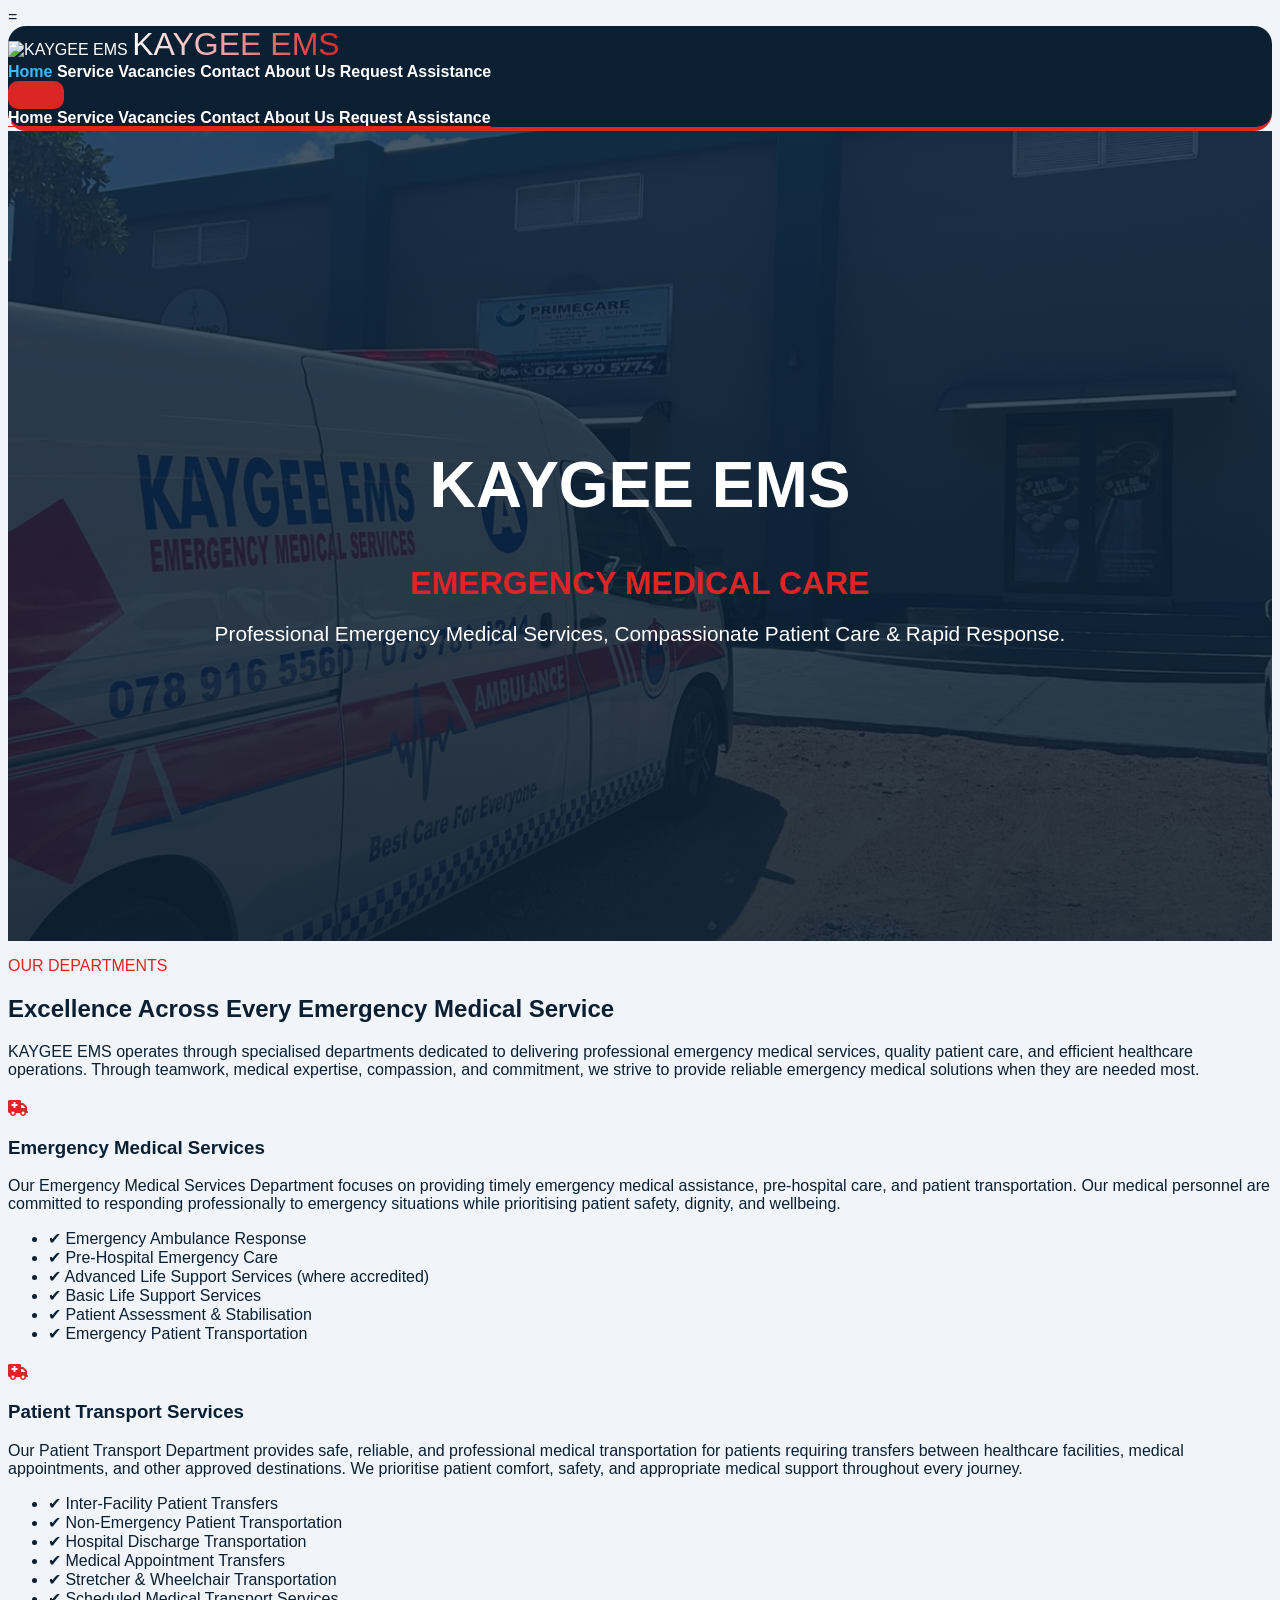
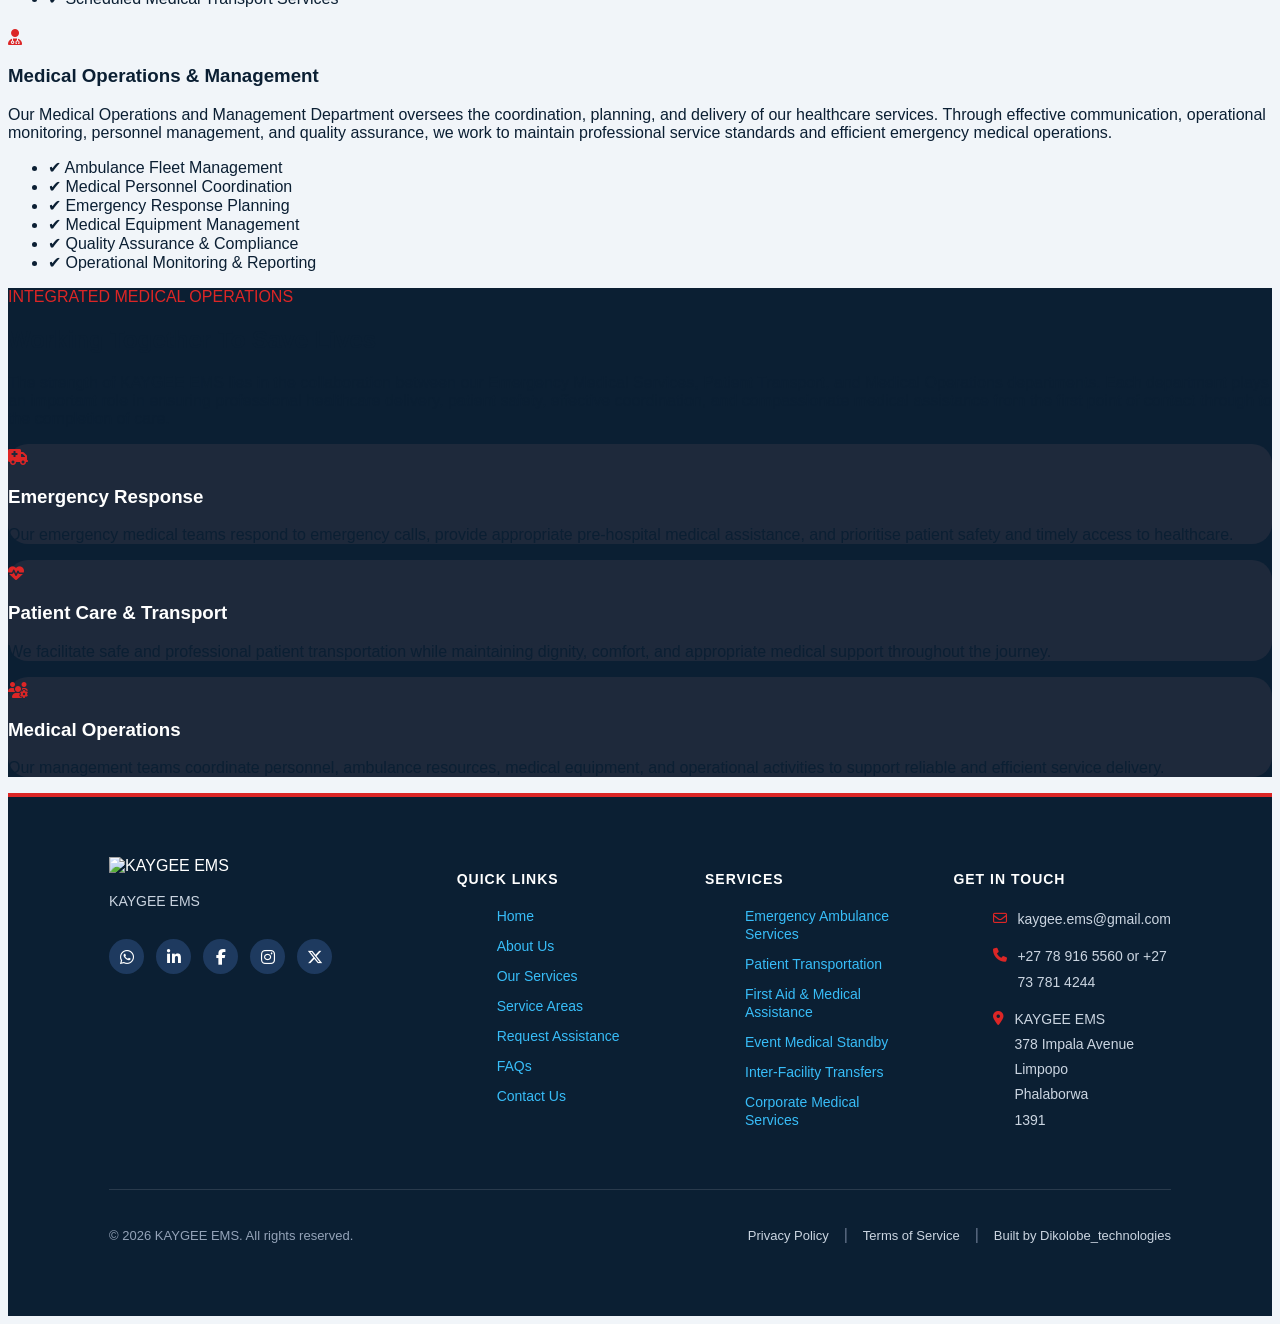
==== commit 7e349896: "Phase1 Part1-css" ====
--- a/index.html
+++ b/index.html
@@ -79,7 +79,7 @@
 
                 <h1>KAYGEE EMS</h1>
 
-                <h2>Saving Lives Through Excellence</h2>
+                <h2>EMERGENCY MEDICAL CARE</h2>
 
                 <p>
                     Professional Emergency Medical Services,
--- a/css/index.css
+++ b/css/index.css
@@ -146,7 +146,7 @@
             rgba(11,31,51,.75),
             rgba(11,31,51,.88)
         ),
-        url("../assests/Team\ Planning.jpg");
+        url("../assests/images/IMG-20261107-WA0040.jpg");
 
     background-size: cover;
     background-position: center;
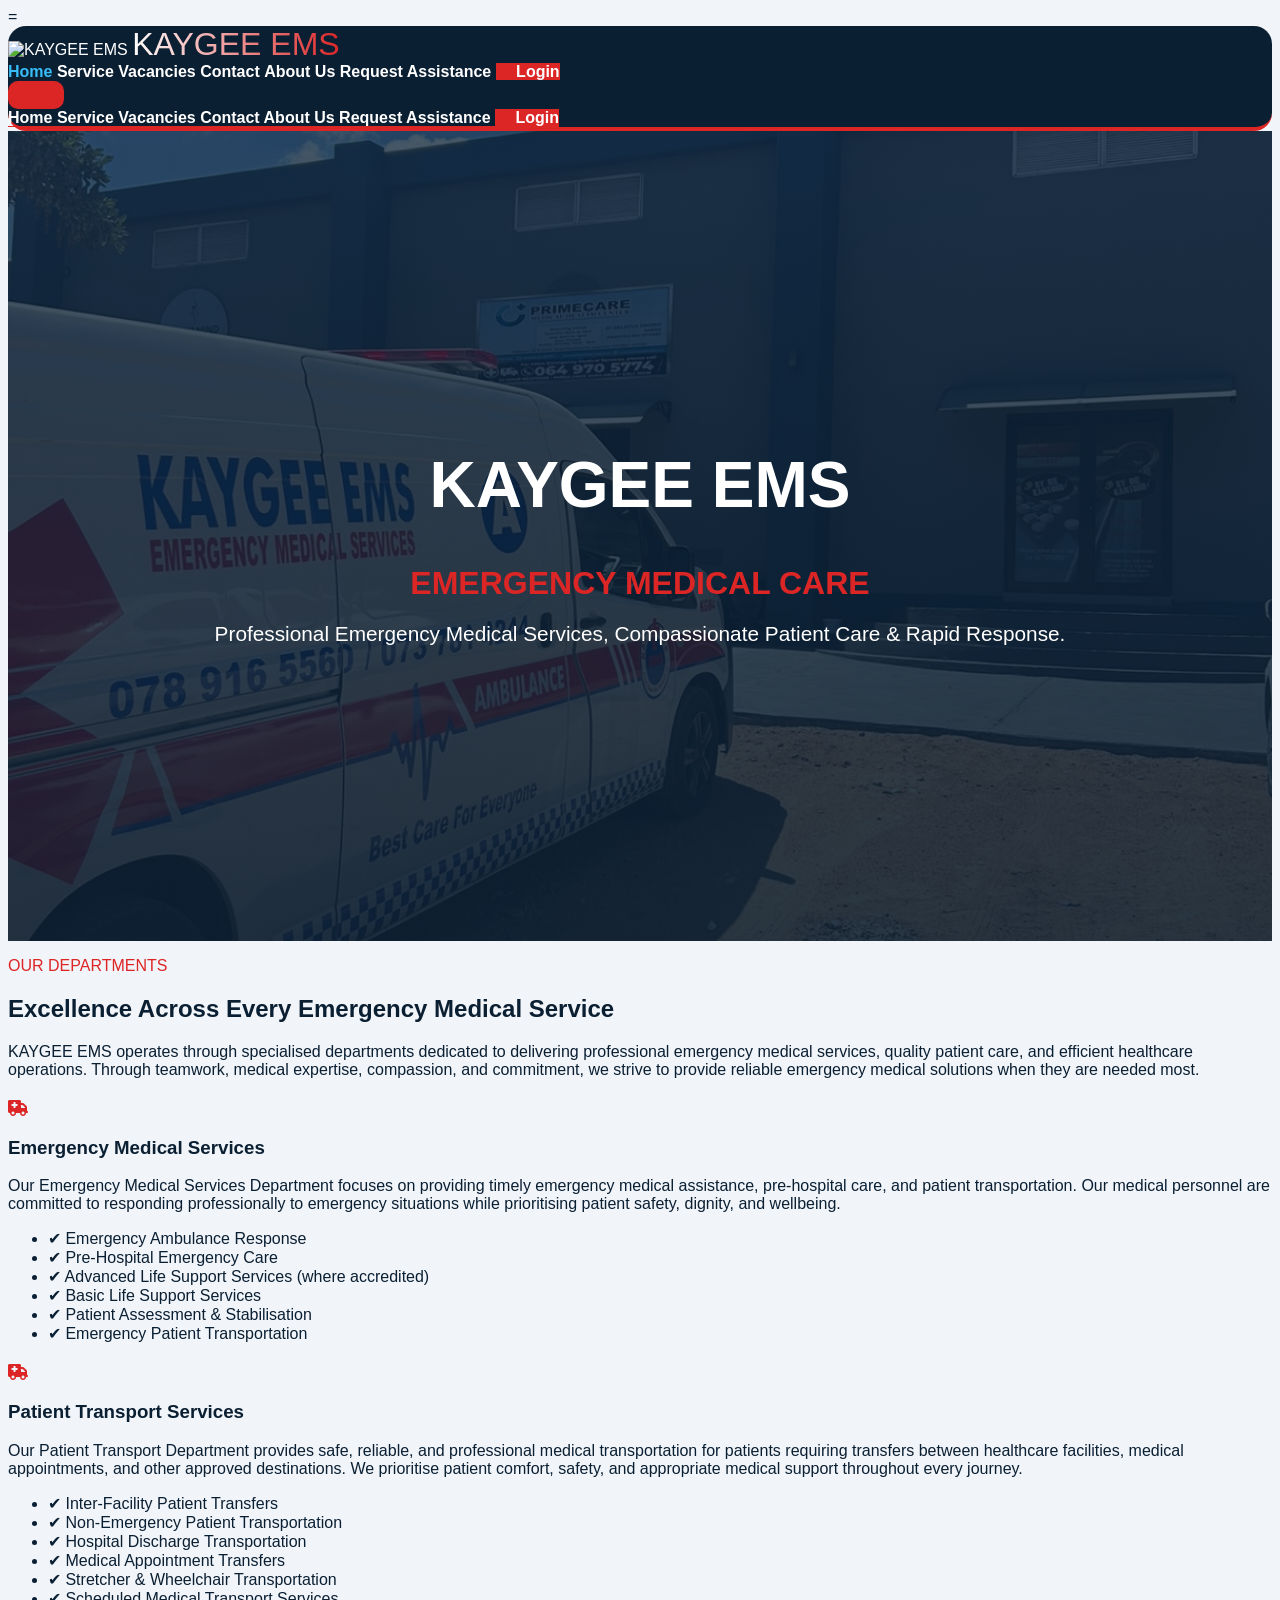
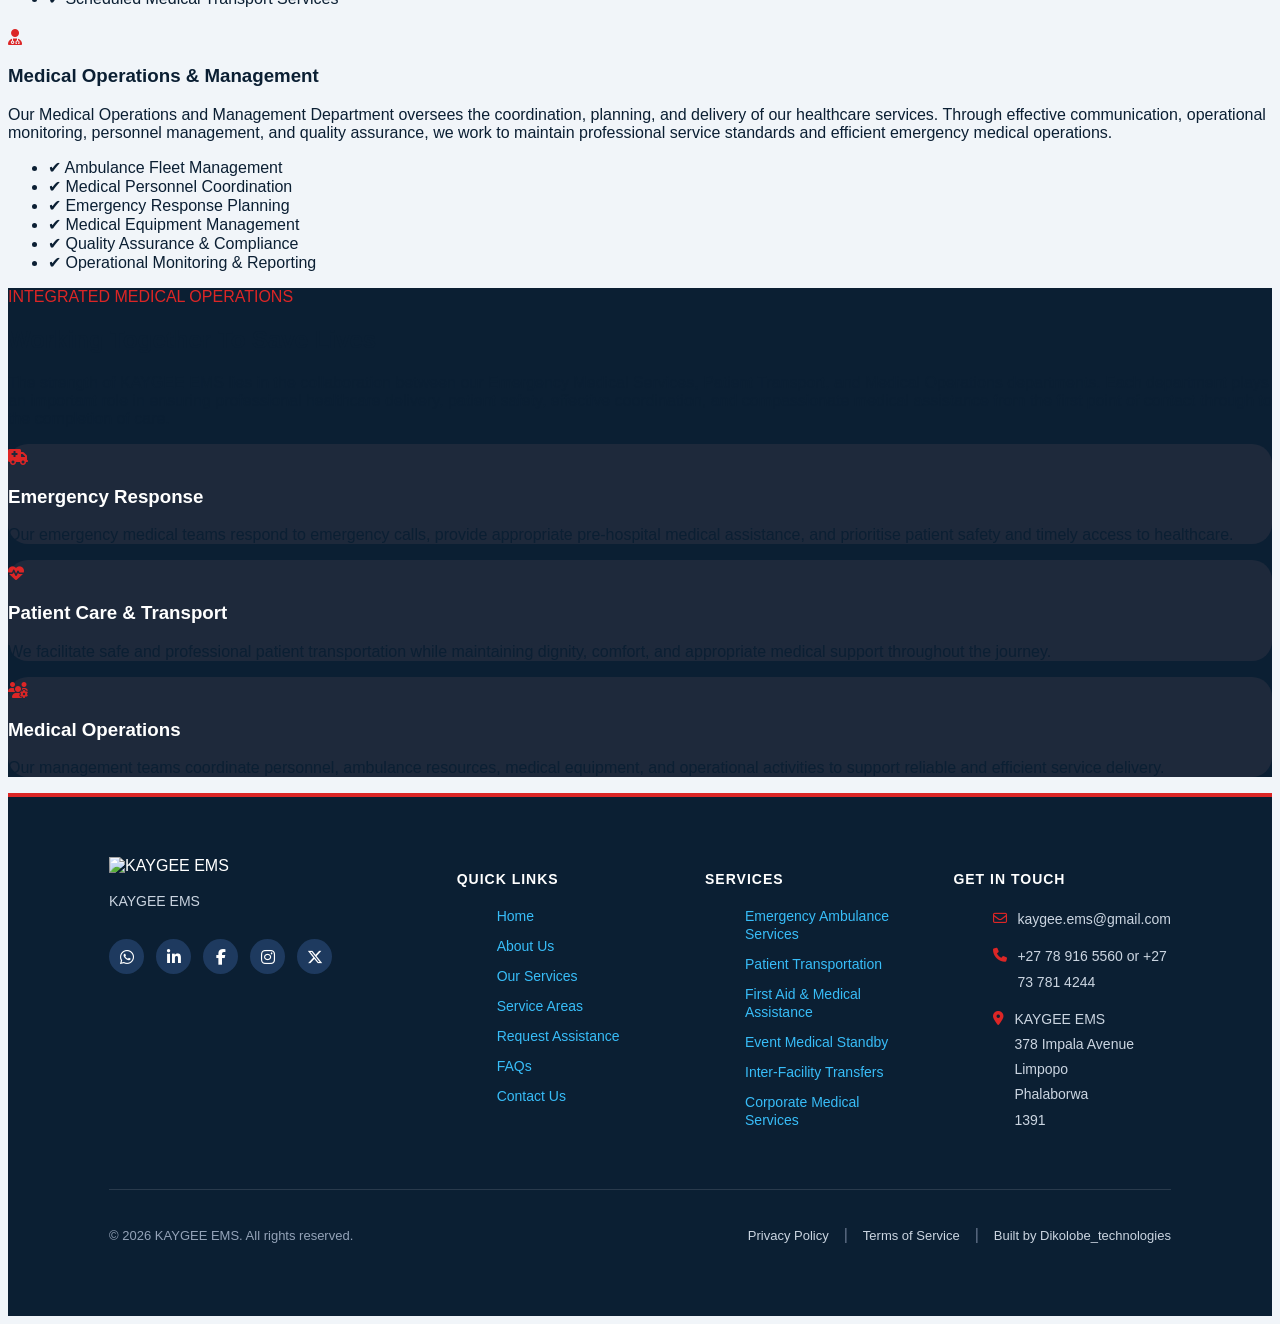
==== commit b8a8ae15: "Phase1 Part1-Login Feature" ====
--- a/index.html
+++ b/index.html
@@ -31,6 +31,16 @@
                 <a href="./pages/contact_us.html">Contact</a>
                 <a href="./pages/about_us.html">About Us</a>
                 <a href="./pages/request-assistance.html">Request Assistance</a>
+
+                <!-- Login Button -->
+    <a href="../pages/login.html"
+       class="flex items-center gap-2 bg-orange-500 hover:bg-orange-600
+              text-white font-semibold px-5 py-2.5 rounded-lg
+              transition duration-300 shadow-md">
+
+        <i class="fa-solid fa-right-to-bracket"></i>
+        Login
+            </a>
             </div>
 
             <!-- Hamburger Button (Mobile only) -->
@@ -66,6 +76,17 @@
                 <a href="./pages/request-assistance.html" class="block py-3">
                     Request Assistance
                 </a>
+
+                <!-- Mobile Login Button -->
+    <a href="../pages/login.html"
+       class="flex items-center justify-center gap-2 mt-4
+              bg-orange-500 hover:bg-orange-600 text-white
+              font-semibold py-3 rounded-lg transition duration-300">
+
+        <i class="fa-solid fa-right-to-bracket"></i>
+        Login
+
+    </a>
             </div>
 
         </div>
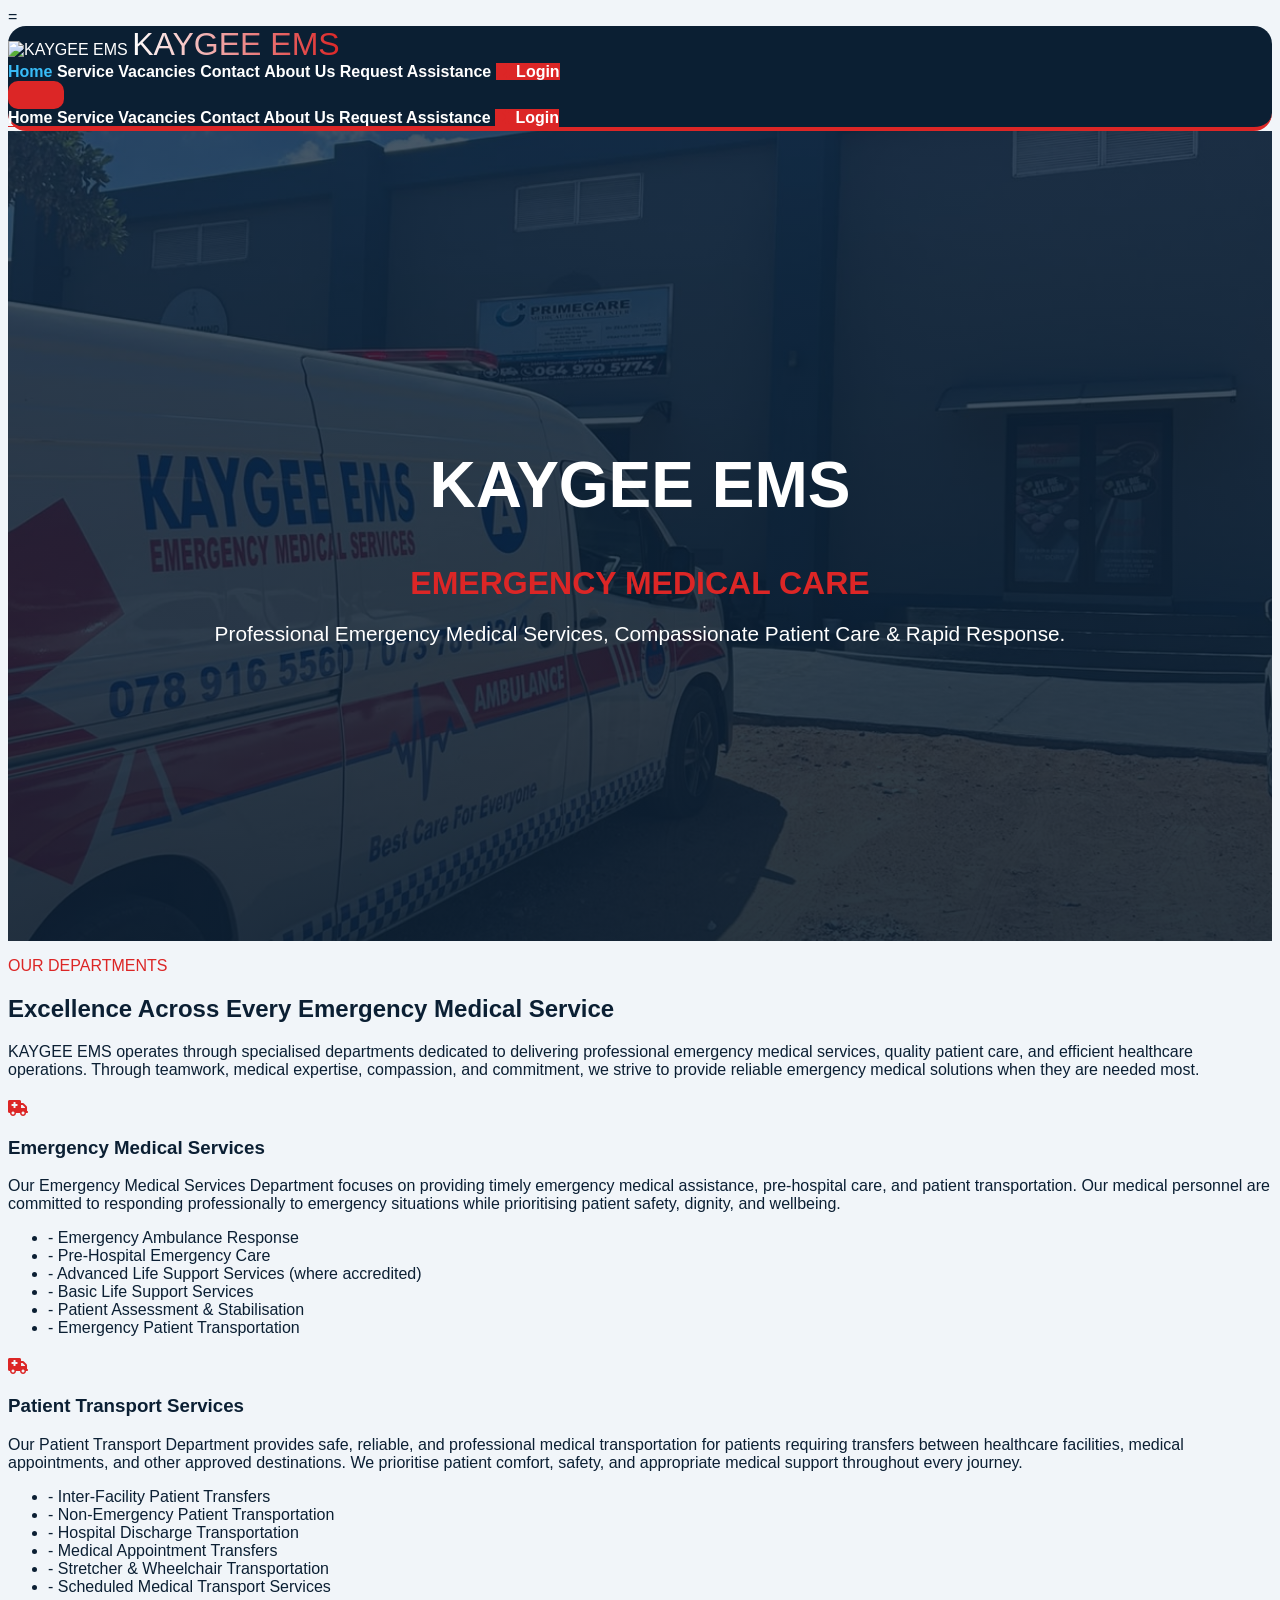
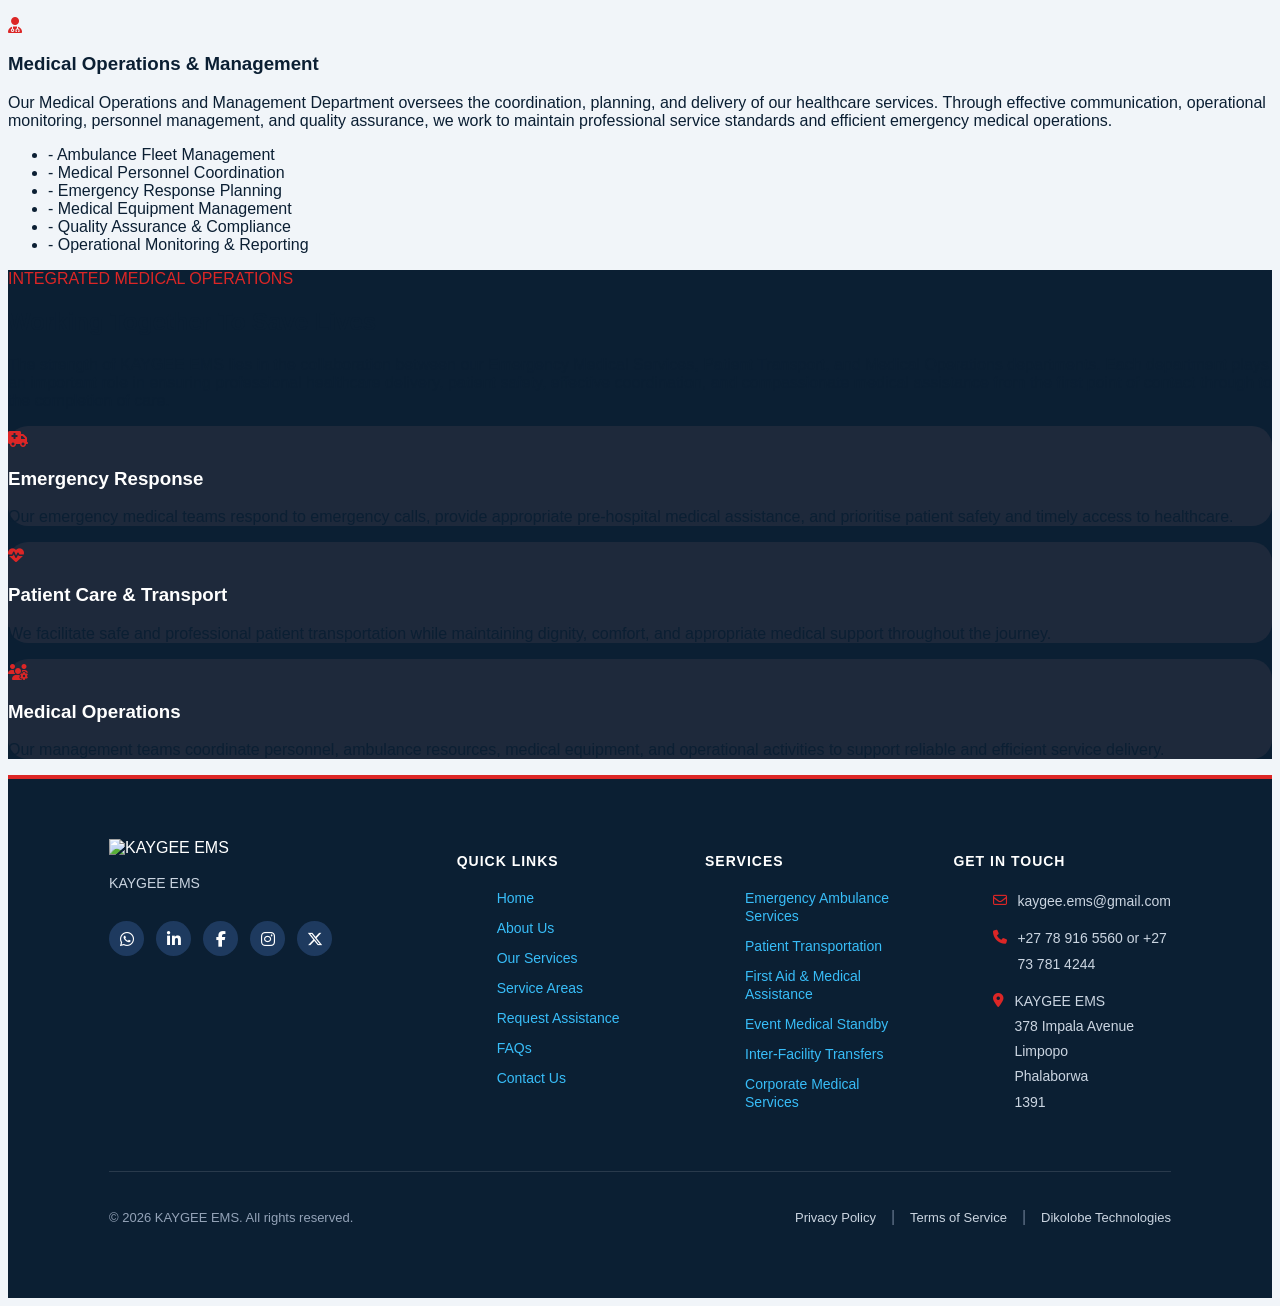
==== commit 47d7d447: "Phase1 Part1 html updates" ====
--- a/index.html
+++ b/index.html
@@ -169,12 +169,12 @@
                     </p>
 
                     <ul class="space-y-3 text-gray-600">
-                        <li>✔ Emergency Ambulance Response</li>
-                        <li>✔ Pre-Hospital Emergency Care</li>
-                        <li>✔ Advanced Life Support Services (where accredited)</li>
-                        <li>✔ Basic Life Support Services</li>
-                        <li>✔ Patient Assessment & Stabilisation</li>
-                        <li>✔ Emergency Patient Transportation</li>
+                        <li>- Emergency Ambulance Response</li>
+                        <li>- Pre-Hospital Emergency Care</li>
+                        <li>- Advanced Life Support Services (where accredited)</li>
+                        <li>- Basic Life Support Services</li>
+                        <li>- Patient Assessment & Stabilisation</li>
+                        <li>- Emergency Patient Transportation</li>
                     </ul>
 
                 </div>
@@ -203,12 +203,12 @@
                     </p>
 
                     <ul class="space-y-3 text-gray-600">
-                        <li>✔ Inter-Facility Patient Transfers</li>
-                        <li>✔ Non-Emergency Patient Transportation</li>
-                        <li>✔ Hospital Discharge Transportation</li>
-                        <li>✔ Medical Appointment Transfers</li>
-                        <li>✔ Stretcher & Wheelchair Transportation</li>
-                        <li>✔ Scheduled Medical Transport Services</li>
+                        <li>- Inter-Facility Patient Transfers</li>
+                        <li>- Non-Emergency Patient Transportation</li>
+                        <li>- Hospital Discharge Transportation</li>
+                        <li>- Medical Appointment Transfers</li>
+                        <li>- Stretcher & Wheelchair Transportation</li>
+                        <li>- Scheduled Medical Transport Services</li>
                     </ul>
 
                 </div>
@@ -237,12 +237,12 @@
                     </p>
 
                     <ul class="space-y-3 text-gray-600">
-                        <li>✔ Ambulance Fleet Management</li>
-                        <li>✔ Medical Personnel Coordination</li>
-                        <li>✔ Emergency Response Planning</li>
-                        <li>✔ Medical Equipment Management</li>
-                        <li>✔ Quality Assurance & Compliance</li>
-                        <li>✔ Operational Monitoring & Reporting</li>
+                        <li>- Ambulance Fleet Management</li>
+                        <li>- Medical Personnel Coordination</li>
+                        <li>- Emergency Response Planning</li>
+                        <li>- Medical Equipment Management</li>
+                        <li>- Quality Assurance & Compliance</li>
+                        <li>- Operational Monitoring & Reporting</li>
                     </ul>
 
                 </div>
@@ -451,7 +451,7 @@
                 <span>|</span>
                 <a href="#">Terms of Service</a>
                 <span>|</span>
-                <a href="https://www.instagram.com/dikolobe_technologies/">Built by Dikolobe_technologies</a>
+                <a href="https://www.instagram.com/dikolobe_technologies/">Dikolobe Technologies</a>
             </div>
 
         </div>
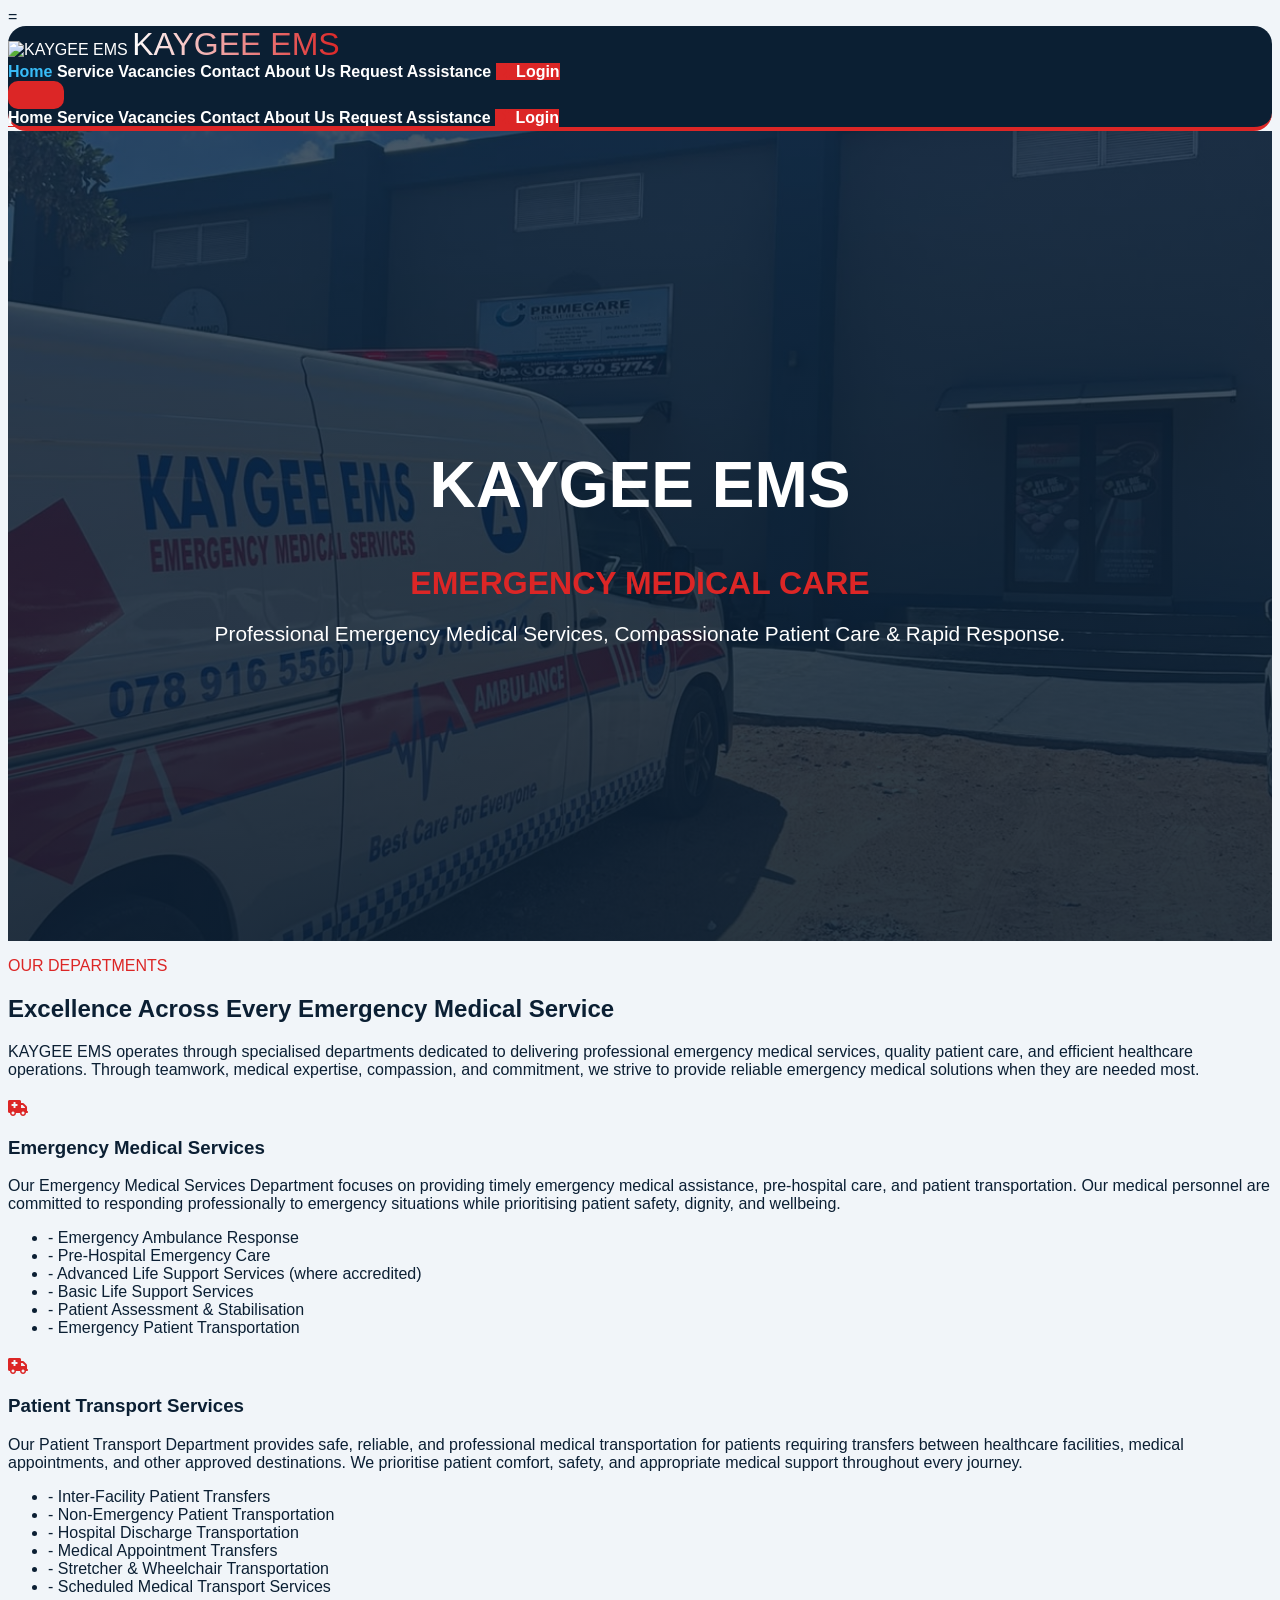
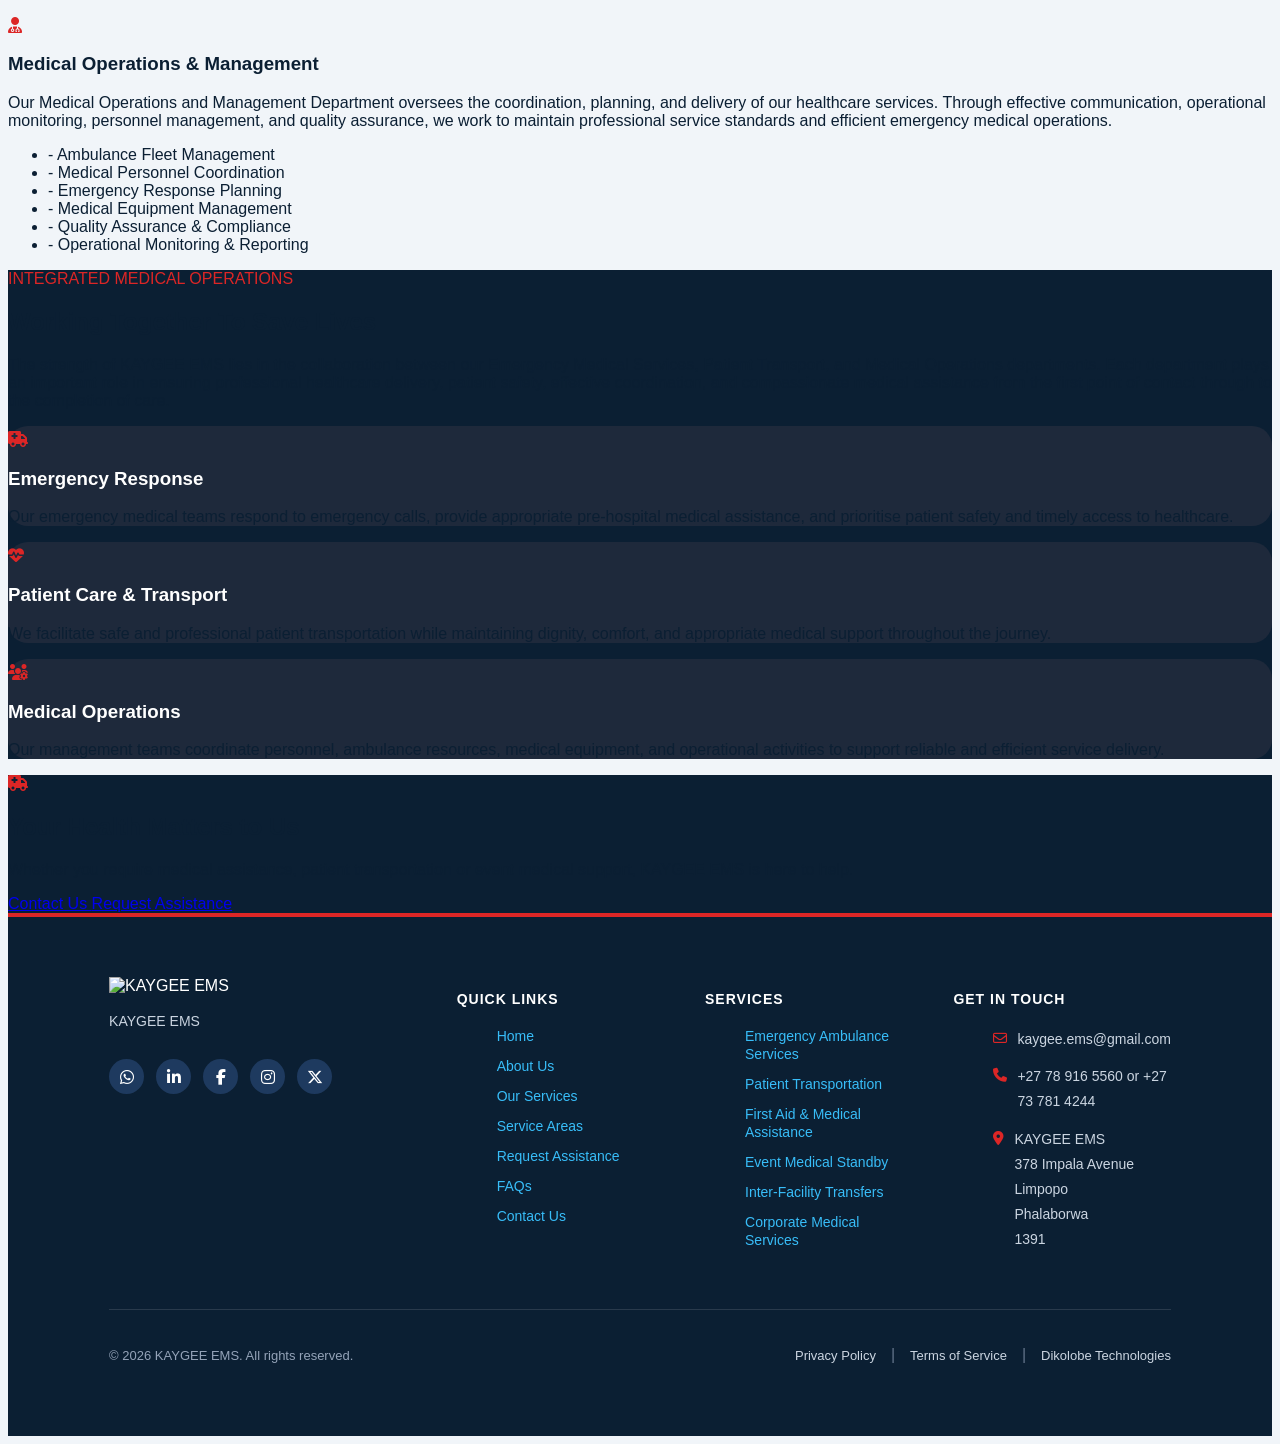
==== commit 4511d591: "Phase1 Part1 pages updates" ====
--- a/index.html
+++ b/index.html
@@ -355,6 +355,50 @@
 
     </section>
 
+    <!-- ================================= -->
+<!-- CALL TO ACTION -->
+<!-- ================================= -->
+
+<section class="py-20 bg-gray-900 text-white text-center">
+
+    <div class="max-w-4xl mx-auto px-6">
+
+        <i class="fa-solid fa-truck-medical text-red-500 text-5xl mb-6"></i>
+
+        <h2 class="text-4xl md:text-5xl font-bold mb-6">
+            Your Health Matters to Us
+        </h2>
+
+        <p class="text-gray-300 text-lg mb-10">
+
+            Whether you require medical assistance,
+            patient transportation or event medical support,
+            KAYGEE EMS is here to help.
+
+        </p>
+
+        <div class="flex flex-wrap justify-center gap-5">
+
+            <a href="contact_us.html"
+               class="bg-red-600 hover:bg-red-700 text-white px-8 py-4 rounded-lg font-bold transition">
+
+                Contact Us
+
+            </a>
+
+            <a href="request-assistance.html"
+               class="bg-white text-gray-900 hover:bg-gray-200 px-8 py-4 rounded-lg font-bold transition">
+
+                Request Assistance
+
+            </a>
+
+        </div>
+
+    </div>
+
+</section>
+
 
     <footer class="footer">
 
